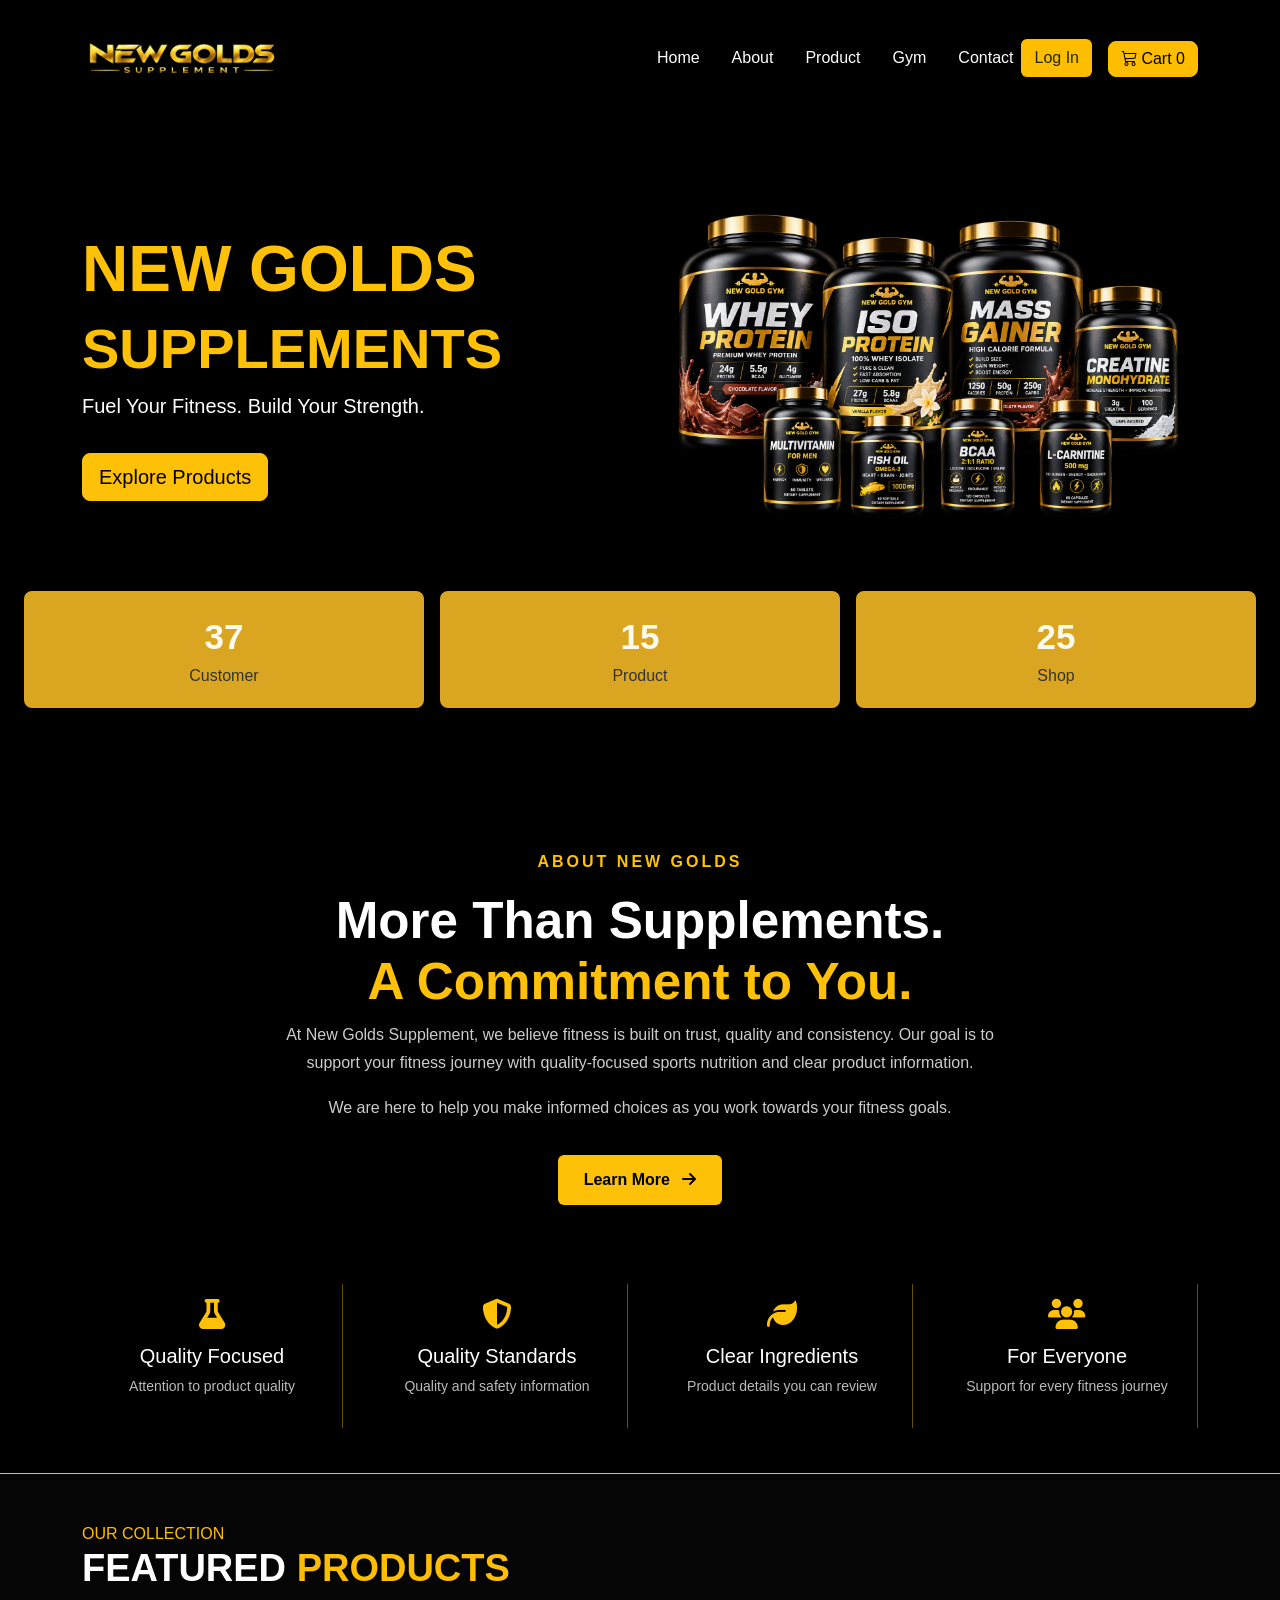
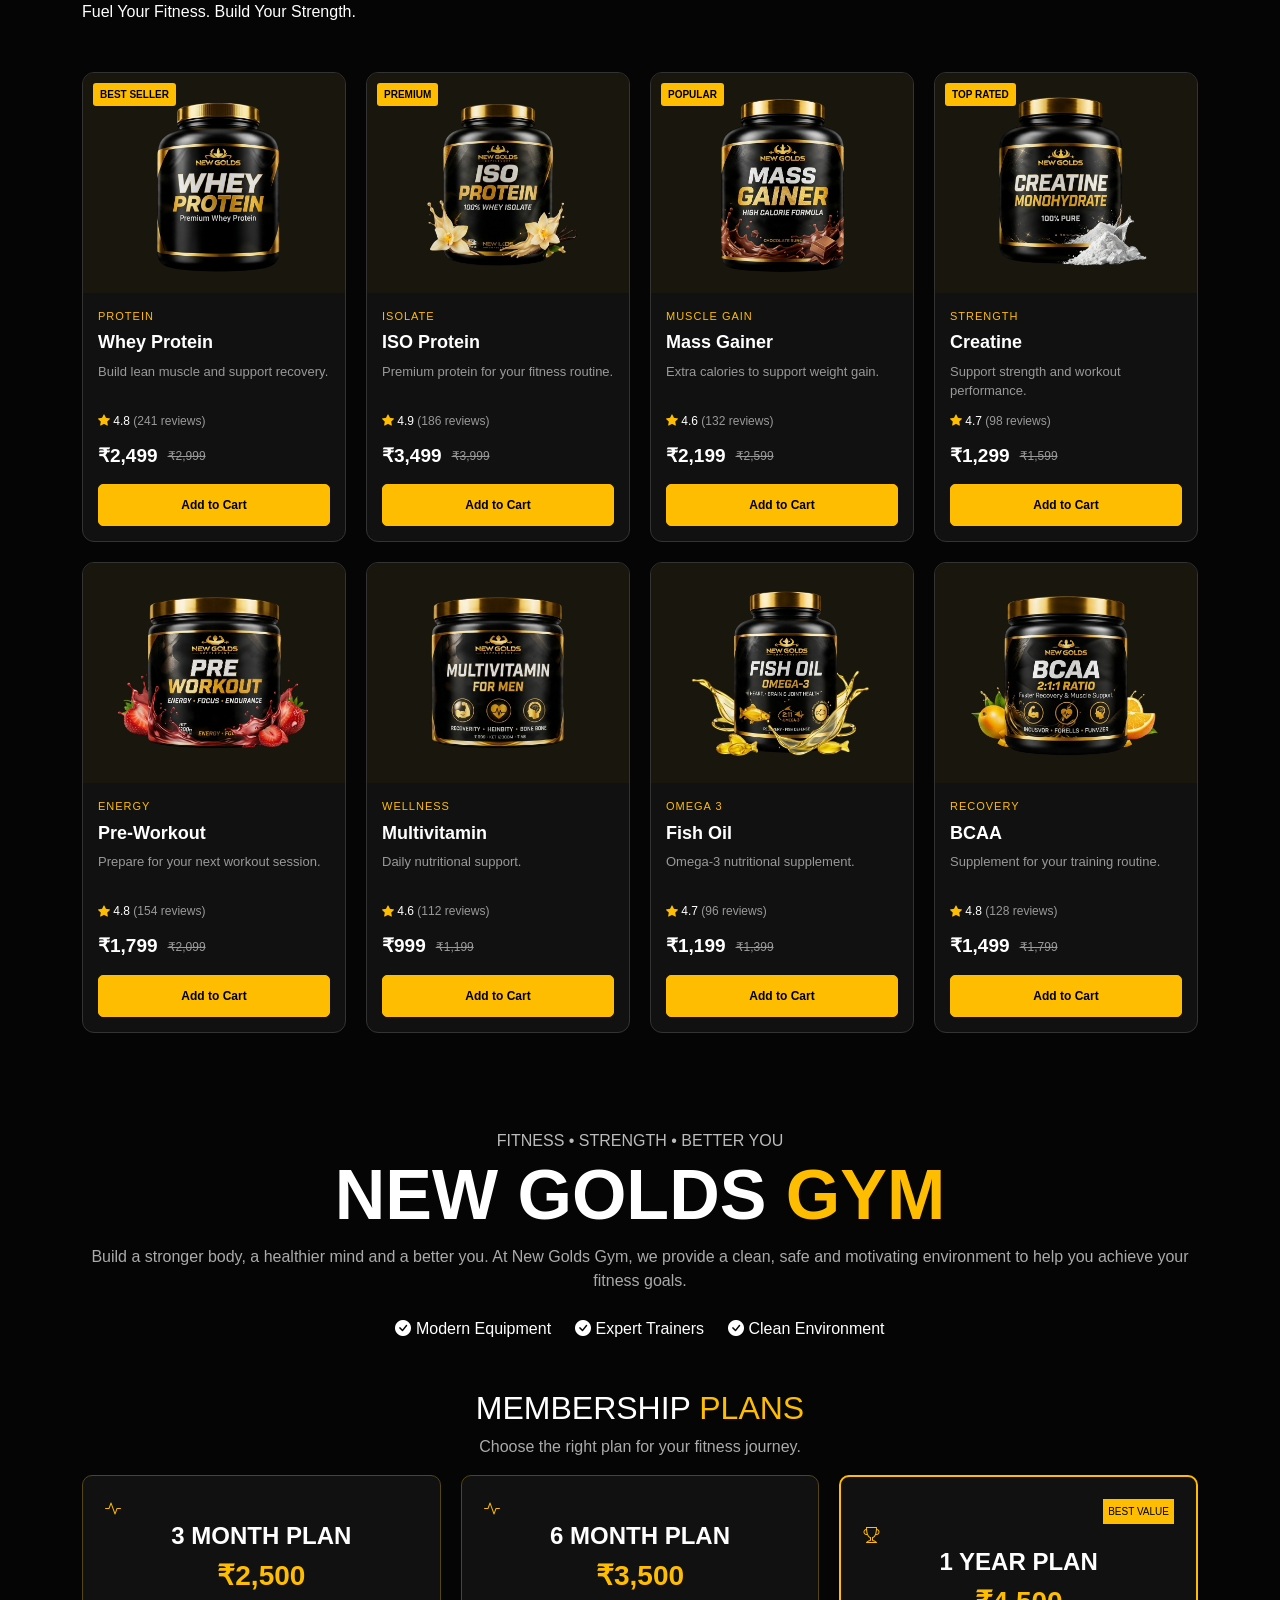
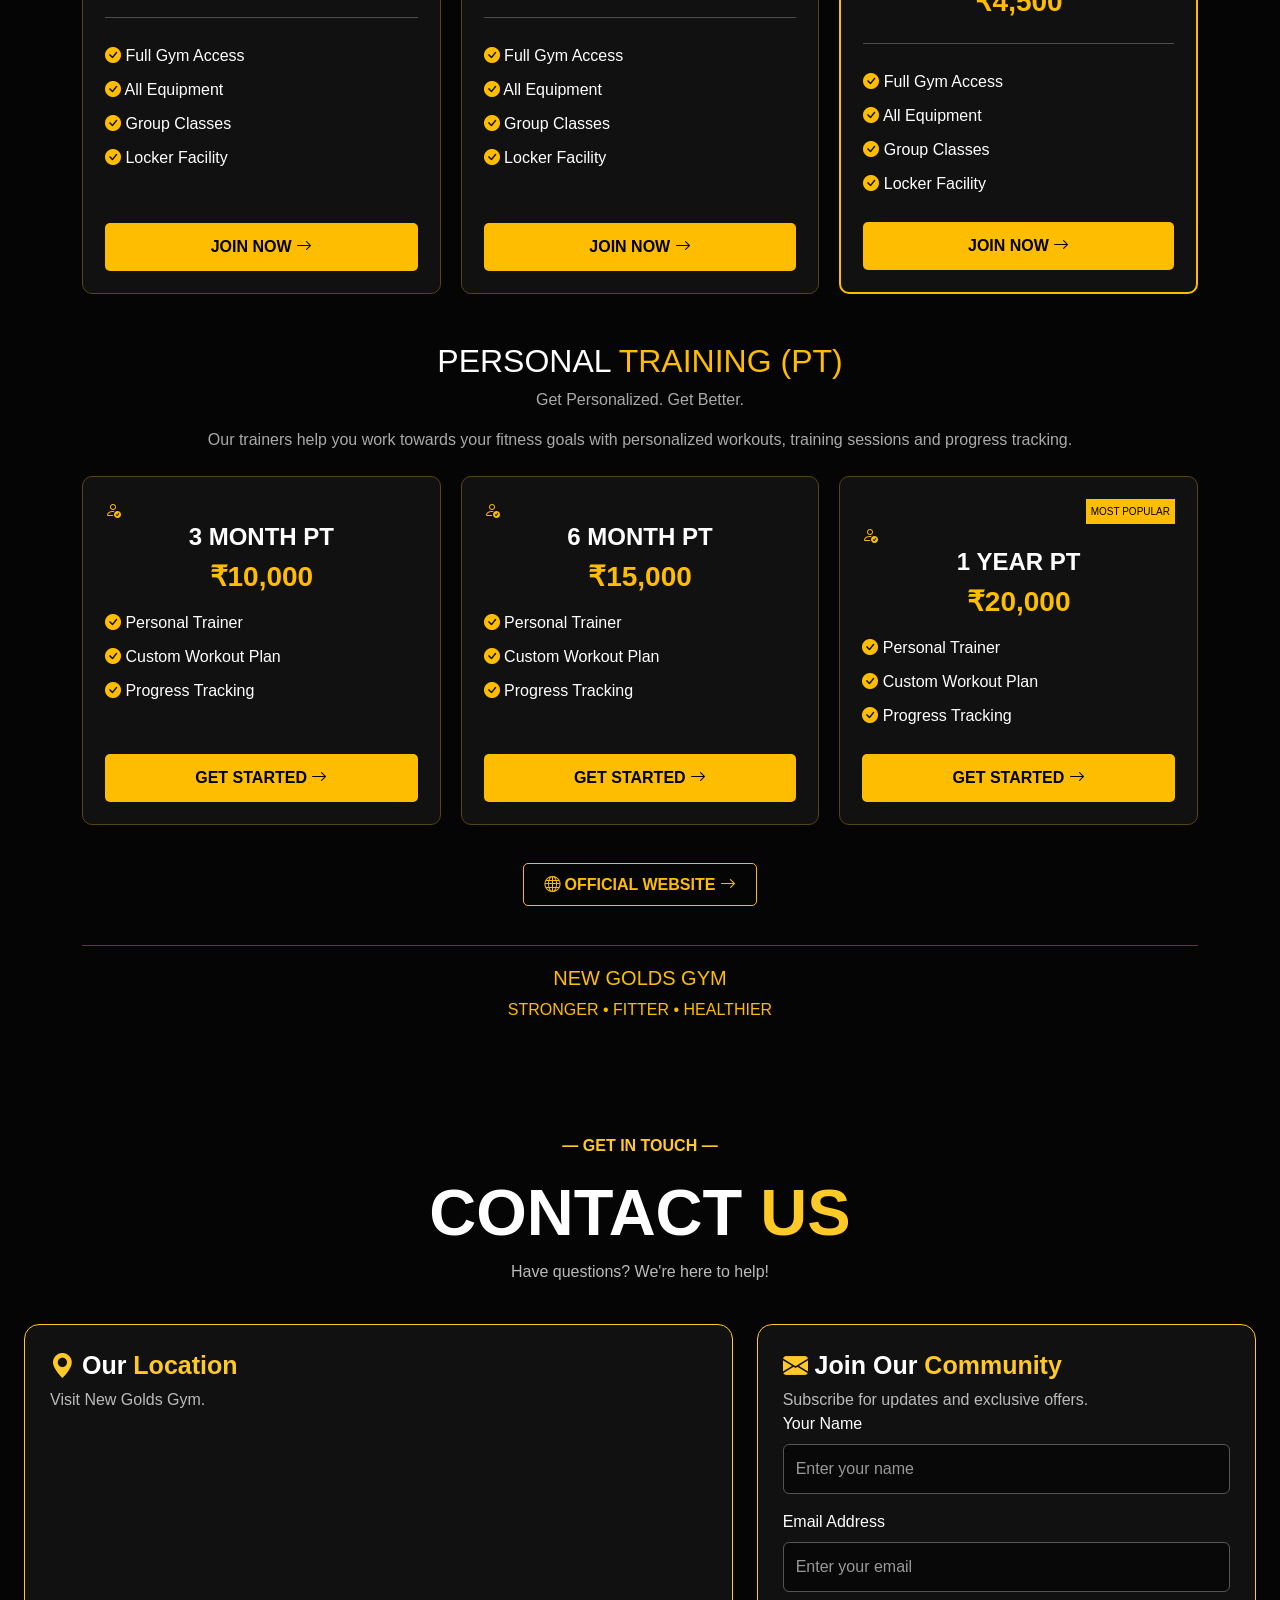
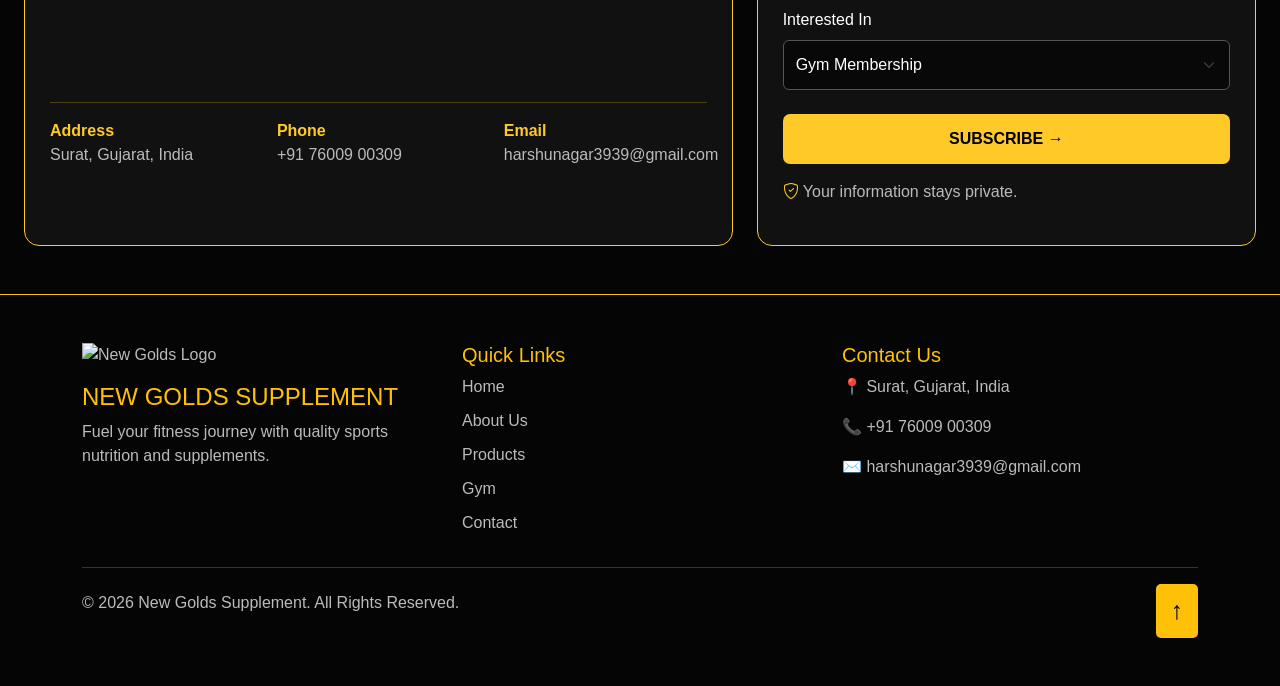
==== index.html @ c2e152af "Rename main to index" ====
<!DOCTYPE html>
<html lang="en">
<head>
    <meta charset="UTF-8">
    <meta name="viewport" content="width=device-width, initial-scale=1.0">

      <!-- Bootstrap CSS -->
    <!-- <link href="https://cdn.jsdelivr.net/npm/bootstrap@5.3.0/dist/css/bootstrap.min.css" rel="stylesheet"> -->
    <link href="https://cdn.jsdelivr.net/npm/bootstrap@5.3.0/dist/css/bootstrap.min.css" rel="stylesheet">
    <script src="https://cdn.jsdelivr.net/npm/bootstrap@5.3.0/dist/js/bootstrap.bundle.min.js"></script>

    <!-- Bootstrap Icons -->

    <link rel="stylesheet" href="https://cdn.jsdelivr.net/npm/bootstrap-icons@1.11.1/font/bootstrap-icons.css">


    <!-- css link -->
     <link rel="stylesheet" href="css/main.css">
     <link rel="stylesheet" href="css/responsive.css">



     <!-- font awesome -->
<link rel="stylesheet" href="https://cdnjs.cloudflare.com/ajax/libs/font-awesome/6.5.2/css/all.min.css">

    <link rel="icon" href="image/NEW_GOLDS_LOGO.png">
    <title>NEW GOLDS SUPPLEMENT</title>

</head>
<body>

     <nav class="navbar navbar-expand-lg navbar-dark sticky-top" style="background-color: black ;">
        <div class="container">

            <a class="navbar-brand" href="#">
                <img src="image/NEW_GOLDS_LOGO.png" class="img-fluid" alt="Cake Logo" style="width: 200px; height: 90px;">
            </a>

            <button class="navbar-toggler" style="background-color: rgb(0, 0, 0);" type="button"
                data-bs-toggle="collapse"
                data-bs-target="#navbarNav">
                <span class="navbar-toggler-icon"></span>
            </button>

            <div class="collapse navbar-collapse" id="navbarNav">

               <ul class="navbar-nav ms-auto align-items-lg-center gap-3">
                    <li class="nav-item">
                        <a class="nav-link" style="color: white" href="#home">Home</a>
                    </li>

                    <li class="nav-item">
                        <a class="nav-link" style="color: white;" href="#about">About</a>
                    </li>

                  
                    <li class="nav-item">
                        <a class="nav-link" style="color: white;" href="#product">Product</a>
                    </li>

                     <li class="nav-item">
                        <a class="nav-link" style="color: white;" href="#Gym">Gym</a>
                    </li>


                    <li class="nav-item">
                        <a class="nav-link" style="color: white;" href="#contect">Contact</a>
                    </li>
                </ul>

                <form class="d-flex me-3">
                    <a href="login.html" class="btn text-dark nav-btn" type="submit" >Log In</a>
            
                </form>

        <a href="" class="cart-btn mt-2 ">
            <i class="bi bi-cart3"></i>
                Cart <span id="cart-count">0</span>
        </a>
            </div>

        </div>
    </nav>



<section class="container-fluid bg-black py-5 " id="home">
    <div class="container">
        <div class="row align-items-center py-4">

            <!-- Left Side Text -->
            <div class="col-12 col-lg-6 text-center text-lg-start">
                <h1 class="text-warning fw-bold display-3">
                    NEW GOLDS
                </h1>

                <h1 class="text-warning fw-bold display-4">
                    SUPPLEMENTS
                </h1>

                <p class="text-white fs-5">
                    Fuel Your Fitness. Build Your Strength.
                </p>

                <a href="#product" class="btn btn-warning btn-lg mt-3">
                    Explore Products
                </a>
            </div>

            <!-- Right Side Product Image -->
            <div class="col-12 col-lg-6 text-center mt-4 mt-lg-0 py-4">
                <img
                    src="image/suppliment.png"
                    class="img-fluid protein-glow"
                    alt="New Golds Supplements" 
                >
            </div>

        </div>
    </div>

    
  
<div class="container-fluid py-4">
    <div class="row text-center align-items-center g-3">

        <div class="col-4">
            <div class="count-item" id="customer">
                <div class="count-num" id="customer-count">0</div>
                <div class="count-label">Customer</div>
            </div>
        </div>

        <div class="col-4">
            <div class="count-item" id=" product">
                <div class="count-num" id="product-count">0</div>
                <div class="count-label">Product</div>
            </div>
        </div>

        <div class="col-4">
            <div class="count-item" id="shop">
                <div class="count-num" id="shop-count">0</div>
                <div class="count-label">Shop</div>
            </div>
        </div>

    </div>
</div>

</section>








 <section class="about-section" id="about">

        <div class="container">

            <!-- About Heading -->
            <div class="row justify-content-center text-center">
                <div class="col-lg-10">

                    <p class="about-label">
                        <span></span>
                        ABOUT NEW GOLDS
                        <span></span>
                    </p>

                    <h1 class="about-title">
                        More Than Supplements.
                        <span class="d-block">A Commitment to You.</span>
                    </h1>

                    <p class="about-description mx-auto">
                        At New Golds Supplement, we believe fitness is
                        built on trust, quality and consistency. Our goal
                        is to support your fitness journey with quality-focused
                        sports nutrition and clear product information.
                    </p>

                    <p class="about-description mx-auto">
                        We are here to help you make informed choices
                        as you work towards your fitness goals.
                    </p>

                    <!-- Redirect Button -->
                    <a href="about.html" class="btn learn-btn mt-3">
                        Learn More
                        <i class="fa-solid fa-arrow-right ms-2"></i>
                    </a>

                </div>
            </div>

            <!-- Features -->
            <div class="row features-row text-center g-4">

                <div class="col-6 col-lg-3">
                    <div class="feature-box">
                        <i class="fa-solid fa-flask feature-icon"></i>
                        <h5>Quality Focused</h5>
                        <p>Attention to product quality</p>
                    </div>
                </div>

                <div class="col-6 col-lg-3">
                    <div class="feature-box">
                        <i class="fa-solid fa-shield-halved feature-icon"></i>
                        <h5>Quality Standards</h5>
                        <p>Quality and safety information</p>
                    </div>
                </div>

                <div class="col-6 col-lg-3">
                    <div class="feature-box">
                        <i class="fa-solid fa-leaf feature-icon"></i>
                        <h5>Clear Ingredients</h5>
                        <p>Product details you can review</p>
                    </div>
                </div>

                <div class="col-6 col-lg-3">
                    <div class="feature-box">
                        <i class="fa-solid fa-users feature-icon"></i>
                        <h5>For Everyone</h5>
                        <p>Support for every fitness journey</p>
                    </div>
                </div>

            </div>

        </div>

    </section>




<section class="featured-section py-5" id="product">
    <div class="container">

        <!-- Heading -->
        <div class="section-heading mb-5">
            <span class="gold-subtitle">OUR COLLECTION</span>

            <h2>
                FEATURED <span>PRODUCTS</span>
            </h2>

            <p>Fuel Your Fitness. Build Your Strength.</p>
        </div>

        <!-- Responsive Product Grid -->
        <div class="product-grid">

            <!-- Product 1 -->
            <div class="product-card">
                <div class="product-image">
                    <span class="product-badge">BEST SELLER</span>

                    <img src="image/product/whay1.png"
                         alt="Whey Protein">

                </div>

                <div class="product-info">
                    <span class="product-category">PROTEIN</span>

                    <h5>Whey Protein</h5>

                    <p>Build lean muscle and support recovery.</p>

                    <div class="rating">
                        <i class="bi bi-star-fill"></i> 4.8
                        <span>(241 reviews)</span>
                    </div>

                    <div class="price-row">
                        <span class="price">₹2,499</span>
                        <span class="old-price">₹2,999</span>
                    </div>

                    <button class="add-cart" onclick="addToCart('Whey Protein', 2499)">
                    Add to Cart
                    </button>
                </div>
            </div>

            <!-- Product 2 -->
            <div class="product-card">
                <div class="product-image">
                    <span class="product-badge">PREMIUM</span>

                    <img src="image/product/iso protine.png"
                         alt="ISO Protein">
                </div>

                <div class="product-info">
                    <span class="product-category">ISOLATE</span>

                    <h5>ISO Protein</h5>

                    <p>Premium protein for your fitness routine.</p>

                    <div class="rating">
                        <i class="bi bi-star-fill"></i> 4.9
                        <span>(186 reviews)</span>
                    </div>

                    <div class="price-row">
                        <span class="price">₹3,499</span>
                        <span class="old-price">₹3,999</span>
                    </div>

                     <button class="add-cart" onclick="addToCart('ISO Protein', 3499)">
                        Add to Cart
                    </button>
                </div>
            </div>

            <!-- Product 3 -->
            <div class="product-card">
                <div class="product-image">
                    <span class="product-badge">POPULAR</span>

                    <img src="image/product/mass gainer.png"
                         alt="Mass Gainer">
                </div>

                <div class="product-info">
                    <span class="product-category">MUSCLE GAIN</span>

                    <h5>Mass Gainer</h5>

                    <p>Extra calories to support weight gain.</p>

                    <div class="rating">
                        <i class="bi bi-star-fill"></i> 4.6
                        <span>(132 reviews)</span>
                    </div>

                    <div class="price-row">
                        <span class="price">₹2,199</span>
                        <span class="old-price">₹2,599</span>
                    </div>

              <button class="add-cart" onclick="addToCart('Mass Gainer', 2199)">
                    Add to Cart
            </button>

                </div>
            </div>

            <!-- Product 4 -->
            <div class="product-card">
                <div class="product-image">
                    <span class="product-badge">TOP RATED</span>

                    <img src="image/product/CREATINE.png"
                         alt="Creatine">
                </div>

                <div class="product-info">
                    <span class="product-category">STRENGTH</span>

                    <h5>Creatine</h5>

                    <p>Support strength and workout performance.</p>

                    <div class="rating">
                        <i class="bi bi-star-fill"></i> 4.7
                        <span>(98 reviews)</span>
                    </div>

                    <div class="price-row">
                        <span class="price">₹1,299</span>
                        <span class="old-price">₹1,599</span>
                    </div>
                    <button class="add-cart" onclick="addToCart('Creatine', 1299)">
                        Add to Cart
                    </button>

                </div>
            </div>

            <!-- Product 5 -->
            <div class="product-card">
                <div class="product-image">
                    <img src="image/product/pree workout.png"
                         alt="Pre Workout">
                </div>

                <div class="product-info">
                    <span class="product-category">ENERGY</span>

                    <h5>Pre-Workout</h5>

                    <p>Prepare for your next workout session.</p>

                    <div class="rating">
                        <i class="bi bi-star-fill"></i> 4.8
                        <span>(154 reviews)</span>
                    </div>

                    <div class="price-row">
                        <span class="price">₹1,799</span>
                        <span class="old-price">₹2,099</span>
                    </div>

                    <button class="add-cart" onclick="addToCart('Pre-Workout', 1799)">
                        Add to Cart
                    </button>
                </div>
            </div>

            <!-- Product 6 -->
            <div class="product-card">
                <div class="product-image">
                    <img src="image/product/multivitamin.png"
                         alt="Multivitamin">
                </div>

                <div class="product-info">
                    <span class="product-category">WELLNESS</span>

                    <h5>Multivitamin</h5>

                    <p>Daily nutritional support.</p>

                    <div class="rating">
                        <i class="bi bi-star-fill"></i> 4.6
                        <span>(112 reviews)</span>
                    </div>

                    <div class="price-row">
                        <span class="price">₹999</span>
                        <span class="old-price">₹1,199</span>
                    </div>

                <button class="add-cart" onclick="addToCart('Multivitamin', 999)">
                    Add to Cart
                </button>
                </div>
            </div>

            <!-- Product 7 -->
            <div class="product-card">
                <div class="product-image">
                    <img src="image/product/fish oil.png"
                         alt="Fish Oil">
                </div>

                <div class="product-info">
                    <span class="product-category">OMEGA 3</span>

                    <h5>Fish Oil</h5>

                    <p>Omega-3 nutritional supplement.</p>

                    <div class="rating">
                        <i class="bi bi-star-fill"></i> 4.7
                        <span>(96 reviews)</span>
                    </div>

                    <div class="price-row">
                        <span class="price">₹1,199</span>
                        <span class="old-price">₹1,399</span>
                    </div>

                  <button class="add-cart" onclick="addToCart('Fish Oil', 1199)">
                     Add to Cart
                    </button>


                </div>
            </div>

            <!-- Product 8 -->
            <div class="product-card">
                <div class="product-image">
                    <img src="image/product/bcaa.png"
                         alt="BCAA">
                </div>

                <div class="product-info">
                    <span class="product-category">RECOVERY</span>

                    <h5>BCAA</h5>

                    <p>Supplement for your training routine.</p>

                    <div class="rating">
                        <i class="bi bi-star-fill"></i> 4.8
                        <span>(128 reviews)</span>
                    </div>

                    <div class="price-row">
                        <span class="price">₹1,499</span>
                        <span class="old-price">₹1,799</span>
                    </div>

                     <button class="add-cart" onclick="addToCart('BCAA', 1499)">
                       Add to Cart
                      </button>
                </div>
            </div>

        </div>

       
</section>




<section class="gym-section py-5" id="Gym">

    <div class="container">

        <!-- Gym Introduction -->
        <div class="gym-heading text-center mb-5">

            <span class="subtitle">FITNESS • STRENGTH • BETTER YOU</span>

            <h1>NEW GOLDS <span>GYM</span></h1>

            <p>
                Build a stronger body, a healthier mind and a better you.
                At New Golds Gym, we provide a clean, safe and motivating
                environment to help you achieve your fitness goals.
            </p>

            <div class="gym-features d-flex justify-content-center flex-wrap gap-4 mt-4">
                <span><i class="bi bi-check-circle-fill"></i> Modern Equipment</span>
                <span><i class="bi bi-check-circle-fill"></i> Expert Trainers</span>
                <span><i class="bi bi-check-circle-fill"></i> Clean Environment</span>
            </div>

        </div>


        <!-- Membership Plans -->
        <div class="text-center section-title">
            <h2>MEMBERSHIP <span>PLANS</span></h2>
            <p>Choose the right plan for your fitness journey.</p>
        </div>

        <div class="plan-grid mb-5">

            <!-- 3 Month Plan -->
            <div class="plan-card">

                <i class="bi bi-activity plan-icon"></i>

                <h4>3 MONTH PLAN</h4>

                <h3>₹2,500</h3>

                <hr>

                <ul>
                    <li><i class="bi bi-check-circle-fill"></i> Full Gym Access</li>
                    <li><i class="bi bi-check-circle-fill"></i> All Equipment</li>
                    <li><i class="bi bi-check-circle-fill"></i> Group Classes</li>
                    <li><i class="bi bi-check-circle-fill"></i> Locker Facility</li>
                </ul>

                <a href="#contact" class="plan-btn">JOIN NOW <i class="bi bi-arrow-right"></i></a>

            </div>


            <!-- 6 Month Plan -->
            <div class="plan-card">

                <i class="bi bi-activity plan-icon"></i>

                <h4>6 MONTH PLAN</h4>

                <h3>₹3,500</h3>

                <hr>

                <ul>
                    <li><i class="bi bi-check-circle-fill"></i> Full Gym Access</li>
                    <li><i class="bi bi-check-circle-fill"></i> All Equipment</li>
                    <li><i class="bi bi-check-circle-fill"></i> Group Classes</li>
                    <li><i class="bi bi-check-circle-fill"></i> Locker Facility</li>
                </ul>

                <a href="#contact" class="plan-btn">JOIN NOW <i class="bi bi-arrow-right"></i></a>

            </div>


            <!-- 1 Year Plan -->
            <div class="plan-card featured-plan">

                <span class="plan-badge">BEST VALUE</span>

                <i class="bi bi-trophy plan-icon"></i>

                <h4>1 YEAR PLAN</h4>

                <h3>₹4,500</h3>

                <hr>

                <ul>
                    <li><i class="bi bi-check-circle-fill"></i> Full Gym Access</li>
                    <li><i class="bi bi-check-circle-fill"></i> All Equipment</li>
                    <li><i class="bi bi-check-circle-fill"></i> Group Classes</li>
                    <li><i class="bi bi-check-circle-fill"></i> Locker Facility</li>
                </ul>

                <a href="#contact" class="plan-btn">JOIN NOW <i class="bi bi-arrow-right"></i></a>

            </div>

        </div>


        <!-- Personal Training -->
        <div class="text-center section-title">
            <h2>PERSONAL <span>TRAINING (PT)</span></h2>
            <p>Get Personalized. Get Better.</p>
        </div>

        <div class="pt-intro text-center mb-4">
            Our trainers help you work towards your fitness goals with
            personalized workouts, training sessions and progress tracking.
        </div>

        <div class="plan-grid pt-grid mb-5">

            <!-- 3 Month PT -->
            <div class="plan-card pt-card">

                <i class="bi bi-person-check plan-icon"></i>

                <h4>3 MONTH PT</h4>

                <h3>₹10,000</h3>

                <ul>
                    <li><i class="bi bi-check-circle-fill"></i> Personal Trainer</li>
                    <li><i class="bi bi-check-circle-fill"></i> Custom Workout Plan</li>
                    <li><i class="bi bi-check-circle-fill"></i> Progress Tracking</li>
                </ul>

                <a href="#contact" class="plan-btn">GET STARTED <i class="bi bi-arrow-right"></i></a>

            </div>


            <!-- 6 Month PT -->
            <div class="plan-card pt-card">

                <i class="bi bi-person-check plan-icon"></i>

                <h4>6 MONTH PT</h4>

                <h3>₹15,000</h3>

                <ul>
                    <li><i class="bi bi-check-circle-fill"></i> Personal Trainer</li>
                    <li><i class="bi bi-check-circle-fill"></i> Custom Workout Plan</li>
                    <li><i class="bi bi-check-circle-fill"></i> Progress Tracking</li>
                </ul>

                <a href="#contact" class="plan-btn">GET STARTED <i class="bi bi-arrow-right"></i></a>

            </div>


            <!-- 1 Year PT -->
            <div class="plan-card pt-card">

                <span class="plan-badge">MOST POPULAR</span>

                <i class="bi bi-person-check plan-icon"></i>

                <h4>1 YEAR PT</h4>

                <h3>₹20,000</h3>

                <ul>
                    <li><i class="bi bi-check-circle-fill"></i> Personal Trainer</li>
                    <li><i class="bi bi-check-circle-fill"></i> Custom Workout Plan</li>
                    <li><i class="bi bi-check-circle-fill"></i> Progress Tracking</li>
                </ul>

                <a href="#contact" class="plan-btn">GET STARTED <i class="bi bi-arrow-right"></i></a>

            </div>

        </div>


        <!-- Bottom Buttons -->
        <div class="gym-actions text-center" id="contact">

            
            <a href="https://new-gold-gym-xi.vercel.app/" target="_blank" class="website-btn">
                <i class="bi bi-globe"></i>
                OFFICIAL WEBSITE
                <i class="bi bi-arrow-right"></i>
            </a>

        </div>


        <!-- Footer -->
        <div class="gym-footer text-center mt-5">
            <h5>NEW GOLDS GYM</h5>
            <p>STRONGER • FITTER • HEALTHIER</p>
        </div>

    </div>

</section>




<section class="container-fluid py-5 text-center" id="contect">
    <p class="section-tag">— GET IN TOUCH —</p>
    <h1 class="main-title">CONTACT <span>US</span></h1>
    <p class="subtitle">Have questions? We're here to help!</p>

    <div class="row g-4 contact-row text-start">

        <div class="col-12 col-lg-7">
            <div class="contact-card">
                <h2><i class="bi bi-geo-alt-fill"></i> Our <span>Location</span></h2>
                <p class="card-subtitle">Visit New Golds Gym.</p>

                <div class="map-box">
<iframe src="https://www.google.com/maps/embed?pb=!1m14!1m12!1m3!1d14875.835662845117!2d72.8170496!3d21.233477699999998!2m3!1f0!2f0!3f0!3m2!1i1024!2i768!4f13.1!5e0!3m2!1sen!2sin!4v1792660421154!5m2!1sen!2sin" width="600" height="450" style="border:0;" allowfullscreen="" loading="lazy" referrerpolicy="strict-origin-when-cross-origin"></iframe>                </div>

                <hr>
                <div class="row contact-info">
                    <div class="col-md-4">
                        <b class="info-heading">Address</b>
                        <p>Surat, Gujarat, India</p>
                    </div>
                    <div class="col-md-4">
                        <b class="info-heading">Phone</b>
                        <p>+91 76009 00309</p>
                    </div>
                    <div class="col-md-4">
                        <b class="info-heading">Email</b>
                        <p>harshunagar3939@gmail.com</p>
                    </div>
                </div>
            </div>
        </div>

        <div class="col-12 col-lg-5">
            <div class="contact-card">
                <h2><i class="bi bi-envelope-fill"></i> Join Our <span>Community</span></h2>
                <p class="card-subtitle">Subscribe for updates and exclusive offers.</p>

                <form>
                    <label class="form-label">Your Name</label>
                    <input class="form-control mb-3" type="text" placeholder="Enter your name" required>

                    <label class="form-label">Email Address</label>
                    <input class="form-control mb-3" type="email" placeholder="Enter your email" required>

                    <label class="form-label">Interested In</label>
                    <select class="form-select mb-4">
                        <option>Gym Membership</option>
                        <option>Personal Training</option>
                    </select>

                    <button class="subscribe-btn" type="submit">SUBSCRIBE →</button>
                    <p class="privacy-note mt-3"><i class="bi bi-shield-check"></i> Your information stays private.</p>
                </form>
            </div>
        </div>

    </div>
</section>


<!-- Footer Section -->
<footer class="footer-section">
    <div class="container py-5">
        <div class="row gy-4">

            <!-- Logo and About -->
            <div class="col-lg-4 col-md-6">
                <img src="img/logo.png" alt="New Golds Logo"
                     class="footer-logo mb-3">

                <h4>NEW GOLDS SUPPLEMENT</h4>
                <p>
                    Fuel your fitness journey with quality
                    sports nutrition and supplements.
                </p>
            </div>

            <!-- Quick Links -->
            <div class="col-lg-4 col-md-6">
                <h5>Quick Links</h5>
                <ul class="footer-links">
                    <li><a href="main.html">Home</a></li>
                    <li><a href="about.html">About Us</a></li>
                    <li><a href="product.html">Products</a></li>
                    <li><a href="main.html#Gym">Gym</a></li>
                    <li><a href="main.html#contact">Contact</a></li>
                </ul>
            </div>

            <!-- Contact -->
            <div class="col-lg-4 col-md-12">
                <h5>Contact Us</h5>
                <p>📍 Surat, Gujarat, India</p>
                <p>📞 +91 76009 00309</p>
                <p>✉️ harshunagar3939@gmail.com</p>
            </div>

        </div>

        <hr class="footer-line">

        <div class="footer-bottom">
            <p>© 2026 New Golds Supplement. All Rights Reserved.</p>
            <a href="#top" class="back-to-top">↑</a>
        </div>
    </div>
</footer>




<script src="javascript/main.js"></script>
</body>
</html>
---- css/main.css ----
html, body {
    overflow-x: hidden;
    width: 100%;
}

/* navbar css */
.nav-link {
    transition: 0.3s ease;
}

.nav-link:hover {
    color: goldenrod !important;
}
.nav-btn{
    background-color: #ffbd00;
}
.nav-btn:hover{
    color: black;
    background-color: white;
}


.add-cart {
    width: 100%;
    padding: 10px;
    background: #ffbd00;
    color: black;
    border: 1px solid #ffbd00;
    border-radius: 5px;
    font-weight: bold;
    cursor: pointer;
}

.add-cart:hover {
    background: transparent;
    color: #ffbd00;
}

.cart-btn {
    display: inline-block;
    padding: 5px 12px;
    margin-bottom: 6px;
    background: #ffbd00;
    color: black;
    border: 1px solid #ffbd00;
    border-radius: 8px;
    text-decoration: none;
}

.cart-btn:hover {
    background: transparent;
    color: #ffbd00;
}


.about-text{
    color: rgb(220, 162, 13) ;
}


/* Protein dabbe ko continuously move karna */

.protein-glow {
    animation: goldGlow 2s ease-in-out infinite alternate;
}

@keyframes goldGlow {
    from {
        filter: drop-shadow(0 0 5px gold);
    }

    to {
        filter: drop-shadow(0 0 20px goldenrod);
    }
}

.count-item {
    background-color: goldenrod;
    padding: 20px 10px;
    border-radius: 8px;
    text-align: center;
    height: 100%;
}

.count-num {
    font-size: 35px;
    font-weight: bold;
    color:  #fffaf0;
}

.count-label {
    font-size: 16px;
    color: #333;
}



body {
    background: #000;
    color: white;
}

.about-section {
    padding: 70px 0 45px;
    background: black;
    border-bottom: 1px solid #ffc107;
}

.about-label {
    color: #ffc107;
    font-weight: bold;
    letter-spacing: 3px;
}

.about-title {
    font-size: clamp(30px, 4vw, 52px);
    font-weight: bold;
}

.about-title span,
.feature-icon {
    color: #ffc107;
}

.about-description {
    max-width: 750px;
    color: #ccc;
    line-height: 1.8;
}

.learn-btn {
    background: #ffc107;
    color: #000;
    font-weight: bold;
    padding: 12px 25px;
}

.learn-btn:hover {
    background: white;
    color: black;
}

.features-row {
    margin-top: 55px;
}

.feature-box {
    padding: 15px 8px;
    border-right: 1px solid #655000;
}

.feature-icon {
    font-size: 30px;
    margin-bottom: 15px;
}

.feature-box p {
    color: #bbb;
    font-size: 14px;
}



/* featur product css */

.featured-section {
    background: #050505;
    color: white;
}

.section-heading h2 {
    font-size: clamp(24px, 3vw, 38px);
    font-weight: bold;
}

.section-heading h2 span,
.gold-subtitle,
.product-category,
.rating i {
    color: #ffbd00;
}

.product-grid {
    display: grid;
    grid-template-columns: repeat(auto-fit, minmax(min(100%, 220px), 1fr));
    gap: 20px;
}

.product-card {
    background: #111;
    border: 1px solid #333;
    border-radius: 12px;
    overflow: hidden;
    transition: 0.3s;
}

.product-card:hover {
    transform: translateY(-5px);
    border-color: #ffbd00;
}

.product-image {
    height: 220px;
    padding: 12px;
    position: relative;
    background: #19160e;
}

.product-image img {
    width: 100%;
    height: 100%;
    object-fit: contain;
    transition: 0.3s;
}

.product-card:hover img {
    transform: scale(1.06);
}

.product-badge {
    position: absolute;
    top: 10px;
    left: 10px;
    background: #ffbd00;
    color: black;
    padding: 4px 7px;
    font-size: 10px;
}

.product-info {
    padding: 15px;
}

.product-info p,
.rating span,
.old-price {
    color: #999;
}

.price-row {
    display: flex;
    gap: 10px;
    margin-bottom: 12px;
}

.price {
    font-size: 19px;
    font-weight: bold;
}

.old-price {
    text-decoration: line-through;
}

.add-cart {
    display: inline-block;
    padding: 10px;
    background: #ffbd00;
    color: black;
    border: 1px solid #ffbd00;
    border-radius: 5px;
    text-align: center;
    text-decoration: none;
    font-weight: bold;
}

.add-cart {
    width: 100%;
}

.add-cart:hover
 {
    background: transparent;
    color: #ffbd00;
}

/* Main Section */
.featured-section {
    background: #050505;
    color: #fff;
}

.section-heading h2 {
    font-size: clamp(24px, 3vw, 38px);
    font-weight: bold;
}

.section-heading h2 span,
.gold-subtitle,
.product-category,
.rating i {
    color: #ffbd00;
}

/* Responsive Grid */
.product-grid {
    display: grid;
    grid-template-columns: repeat(
        auto-fit,
        minmax(min(100%, 220px), 1fr)
    );
    gap: 20px;
    align-items: stretch;
}

/* Product Card */
.product-card {
    display: flex;
    flex-direction: column;
    height: 100%;
    background: #111;
    border: 1px solid #333;
    border-radius: 12px;
    overflow: hidden;
    transition: 0.3s;
}

.product-card:hover {
    transform: translateY(-5px);
    border-color: #ffbd00;
    box-shadow: 0 8px 20px #ffbd001a;
}

/* Product Image */
.product-image {
    height: 220px;
    padding: 8px;
    position: relative;
    flex-shrink: 0;
    background: #19160e;
}

.product-image img {
    width: 100%;
    height: 100%;
    object-fit: contain;
    transition: 0.3s;
}

.product-card:hover .product-image img {
    transform: scale(1.06);
}

/* Badge */
.product-badge {
    position: absolute;
    top: 10px;
    left: 10px;
    z-index: 1;
    background: #ffbd00;
    color: #000;
    padding: 4px 7px;
    font-size: 10px;
    font-weight: bold;
    border-radius: 3px;
}

/* Product Details */
.product-info {
    display: flex;
    flex-direction: column;
    flex: 1;
    padding: 15px;
}

.product-category {
    font-size: 11px;
    letter-spacing: 1px;
}

.product-info h5 {
    font-size: 18px;
    font-weight: bold;
    margin: 8px 0;
}

.product-info p {
    color: #999;
    font-size: 13px;
    min-height: 40px;
    margin-bottom: 10px;
}

/* Rating */
.rating {
    font-size: 12px;
    margin-bottom: 12px;
}

.rating span {
    color: #999;
}

/* Price */
.price-row {
    display: flex;
    align-items: center;
    gap: 10px;
    margin-top: auto;
    margin-bottom: 14px;
}

.price {
    font-size: 19px;
    font-weight: bold;
}

.old-price {
    color: #999;
    font-size: 12px;
    text-decoration: line-through;
}

/* Add to Cart */
.add-cart {
    width: 100%;
    margin-top: auto;
    padding: 11px 5px;
    background: #ffbd00;
    color: #000;
    border: 1px solid #ffbd00;
    border-radius: 5px;
    font-size: 12px;
    font-weight: bold;
    cursor: pointer;
    transition: 0.3s;
}

.add-cart:hover {
    background: transparent;
    color: #ffbd00;
}

/* View All Button */
.view-all {
    display: inline-block;
    padding: 12px 25px;
    background: #ffbd00;
    color: #000;
    border: 1px solid #ffbd00;
    border-radius: 5px;
    text-decoration: none;
    font-weight: bold;
    transition: 0.3s;
}

.view-all:hover {
    background: transparent;
    color: #ffbd00;
}



/* gym css */

body {
    background: #050505;
    color: white;
}

.subtitle, .plan-icon, .plan-card h3,
.section-title span, .plan-card li i {
    color: #ffbd00;
}

.gym-heading h1 {
    font-size: clamp(35px, 6vw, 70px);
    font-weight: bold;
}

.gym-heading h1 span {
    color: #ffbd00;
}

.gym-heading p, .section-title p, .pt-intro {
    color: #aaa;
}

.plan-grid {
    display: grid;
    grid-template-columns: repeat(auto-fit, minmax(min(100%, 220px), 1fr));
    gap: 20px;
}

.plan-card {
    display: flex;
    flex-direction: column;
    padding: 22px;
    background: #111;
    border: 1px solid #554511;
    border-radius: 10px;
}

.plan-card h4, .plan-card h3 {
    text-align: center;
    font-weight: bold;
}

.plan-card ul {
    list-style: none;
    padding: 0;
}

.plan-card li {
    margin: 10px 0;
}

.plan-btn {
    margin-top: auto;
    padding: 12px;
    background: #ffbd00;
    color: black;
    text-align: center;
    text-decoration: none;
    border-radius: 5px;
    font-weight: bold;
}

.plan-card:hover {
    border-color: #ffbd00;
    transform: translateY(-4px);
}

.featured-plan {
    border: 2px solid #ffbd00;
}

.plan-badge {
    align-self: flex-end;
    background: #ffbd00;
    color: black;
    padding: 5px;
    font-size: 10px;
}
 .website-btn {
    padding: 12px 20px;
    border: 1px solid #ffbd00;
    border-radius: 5px;
    text-decoration: none;
    font-weight: bold;
}


.website-btn {
    color: #ffbd00;
}

.gym-footer {
    color: #ffbd00;
    border-top: 1px solid #554511;
    padding-top: 20px;
}

body {
    background: #050505;
    color: white;
    font-family: Arial, sans-serif;
}

.section-tag,
.info-heading {
    color: #ffc928;
    font-weight: bold;
}

.main-title {
    font-size: clamp(35px, 6vw, 65px);
    font-weight: bold;
}

.main-title span,
.contact-card h2 span {
    color: #ffc928;
}

.subtitle,
.card-subtitle,
.contact-info p,
.privacy-note {
    color: #bbb;
}

.contact-row {
    max-width: 1400px;
    margin: auto;
}

.contact-card {
    height: 100%;
    padding: 25px;
    background: #111;
    border: 1px solid #ffc928;
    border-radius: 15px;
}

.contact-card h2 {
    font-size: 25px;
    font-weight: bold;
}

.contact-card h2 i {
    color: #ffc928;
}

.map-box {
    height: 250px;
    margin: 20px 0;
}

.map-box iframe {
    width: 100%;
    height: 100%;
    border: 0;
    border-radius: 10px;
}

.contact-card hr {
    border-color: #ffc928;
}

.form-control,
.form-select {
    padding: 12px;
    background-color: #080808;
    color: white;
    border: 1px solid #555;
}

.form-control::placeholder {
    color: #999;
}

.form-control:focus,
.form-select:focus {
    background: #080808;
    color: white;
    border-color: #ffc928;
    box-shadow: none;
}

.form-select option {
    background: #111;
    color: white;
}

.subscribe-btn {
    width: 100%;
    padding: 13px;
    background: #ffc928;
    color: black;
    border: 0;
    border-radius: 7px;
    font-weight: bold;
}

.subscribe-btn:hover {
    background: white;
}

.privacy-note i {
    color: #ffc928;
}
   

.footer-section {
    background: #050505;
    color: #bbb;
    border-top: 1px solid #ffc107;
}

.footer-section h4,
.footer-section h5 {
    color: #ffc107;
}

.footer-logo {
    width: 180px;
}

.footer-links {
    list-style: none;
    padding: 0;
}

.footer-links li {
    margin-bottom: 10px;
}

.footer-links a {
    color: #bbb;
    text-decoration: none;
}

.footer-links a:hover {
    color: #ffc107;
}

.footer-line {
    border-color: #ffc107;
}

.footer-bottom {
    display: flex;
    justify-content: space-between;
    align-items: center;
}

.back-to-top {
    background: #ffc107;
    color: black;
    padding: 8px 15px;
    border-radius: 5px;
    text-decoration: none;
    font-size: 25px;
}
---- css/responsive.css ----
/* counter responsive */

/* Tablet */
@media (max-width: 768px) {
    .count-num {
        font-size: 28px;
    }

    .count-label {
        font-size: 14px;
    }
}

/* Mobile */
@media (max-width: 576px) {
    .count-item {
        padding: 15px 3px;
    }

    .count-num {
        font-size: 22px;
    }

    .count-label {
        font-size: 11px;
    }
}


/* about responsive */


@media (max-width: 767px) {
    .feature-box {
        border-right: none;
    }

    .features-row {
        margin-top: 30px;
    }
}



@media (max-width: 576px) {
    .footer-bottom {
        flex-direction: column;
        gap: 10px;
        text-align: center;
    }
}
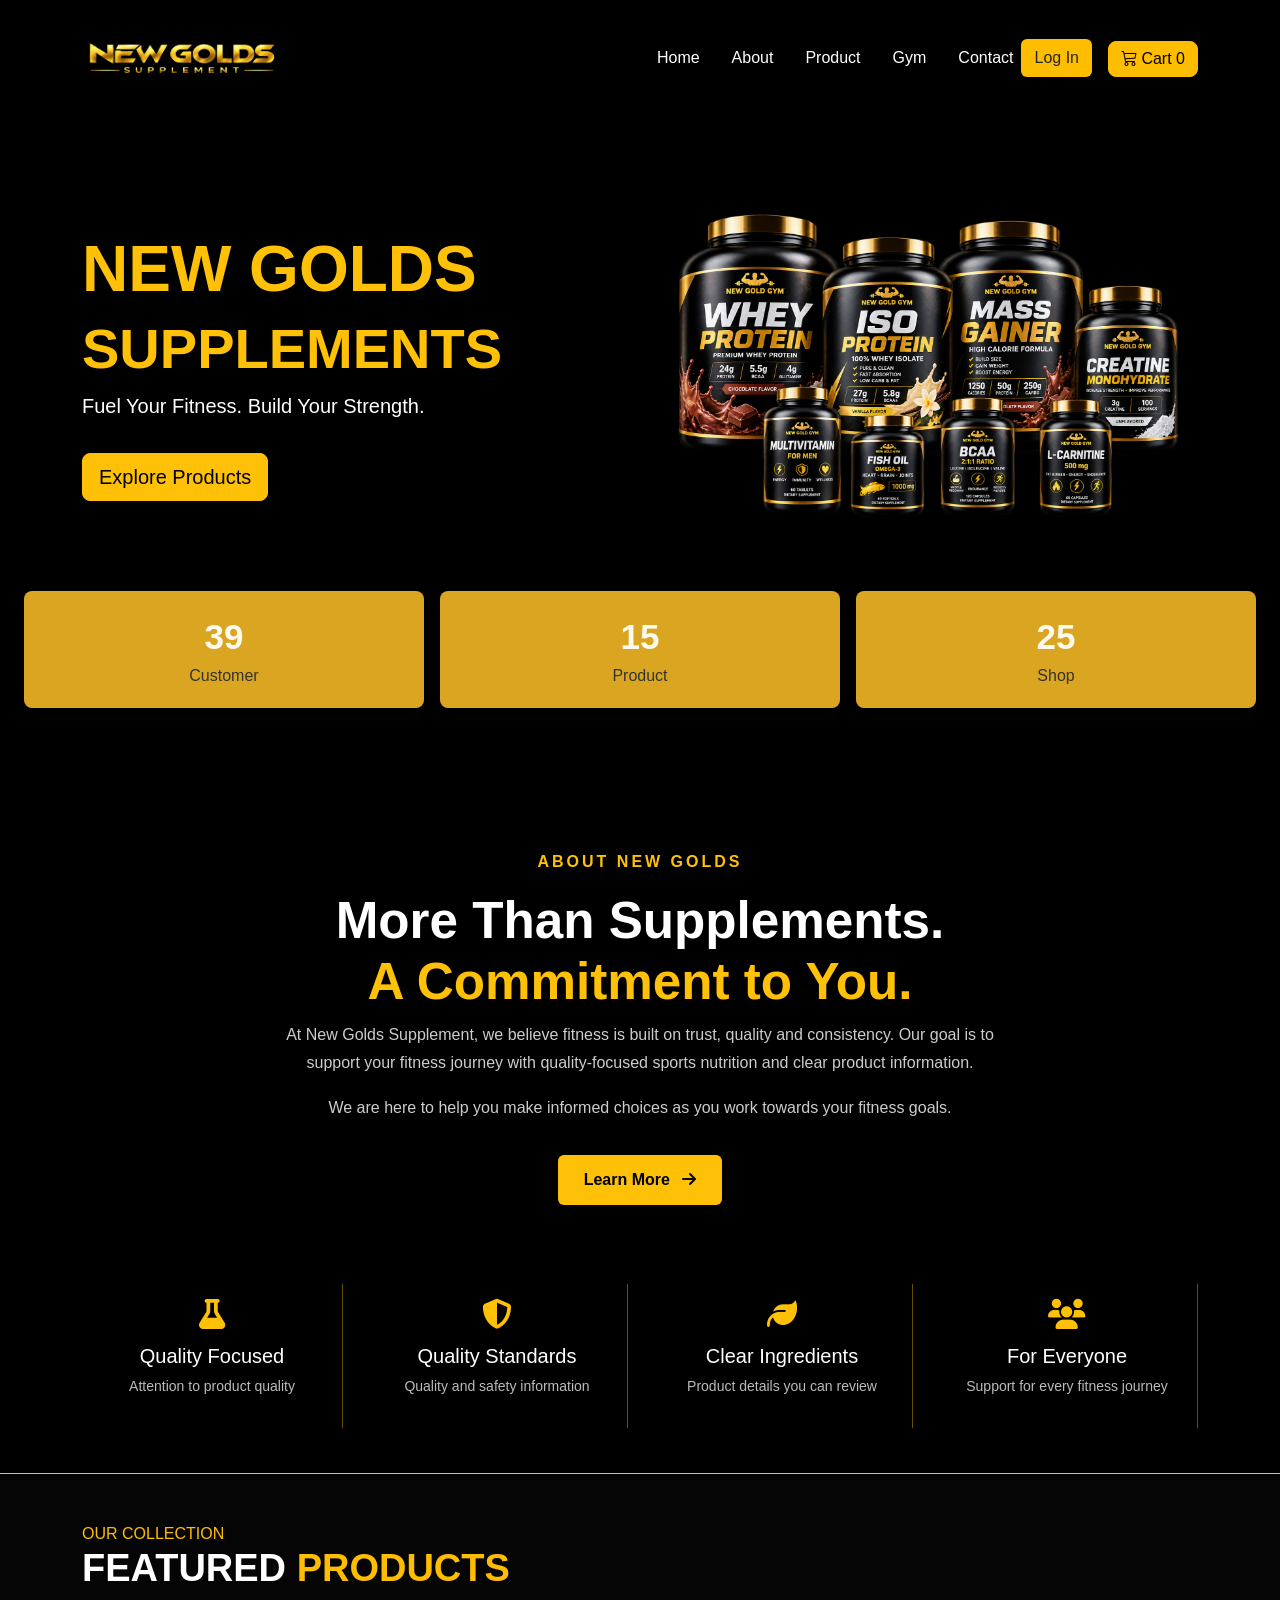
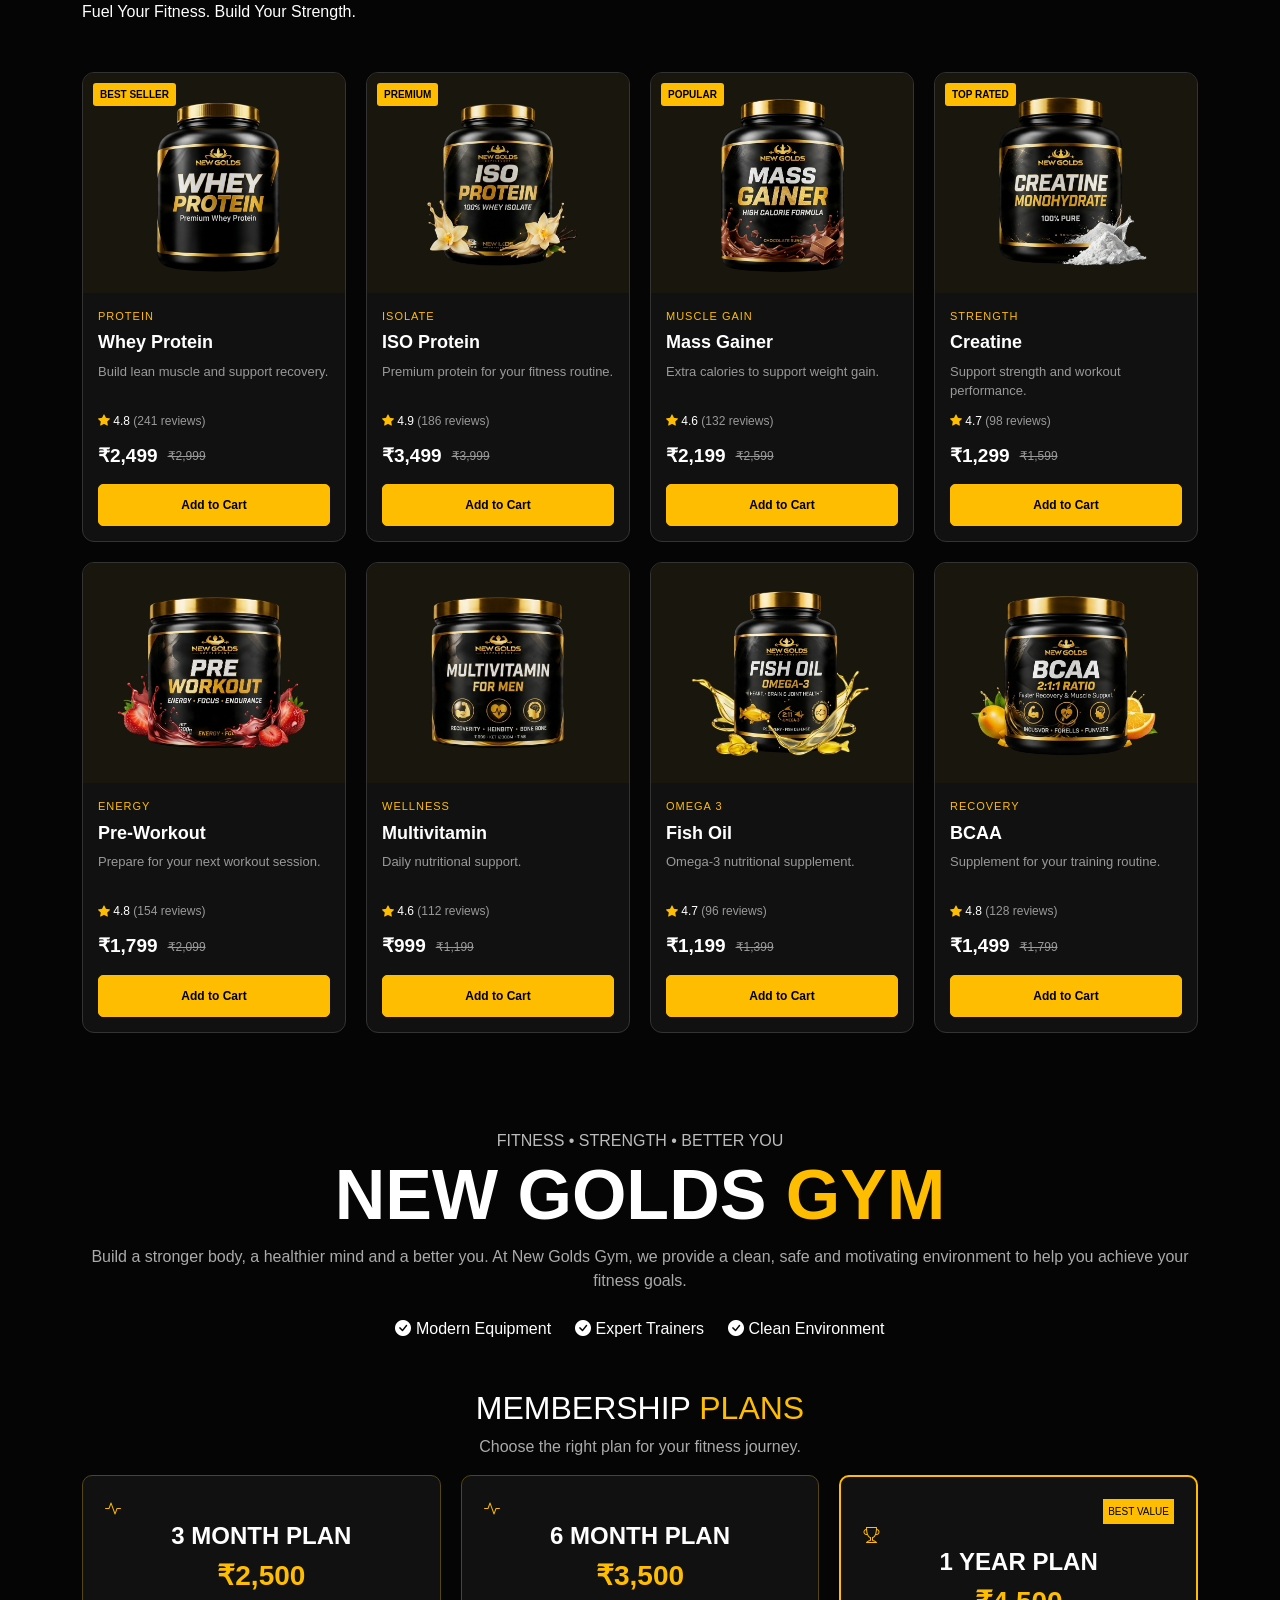
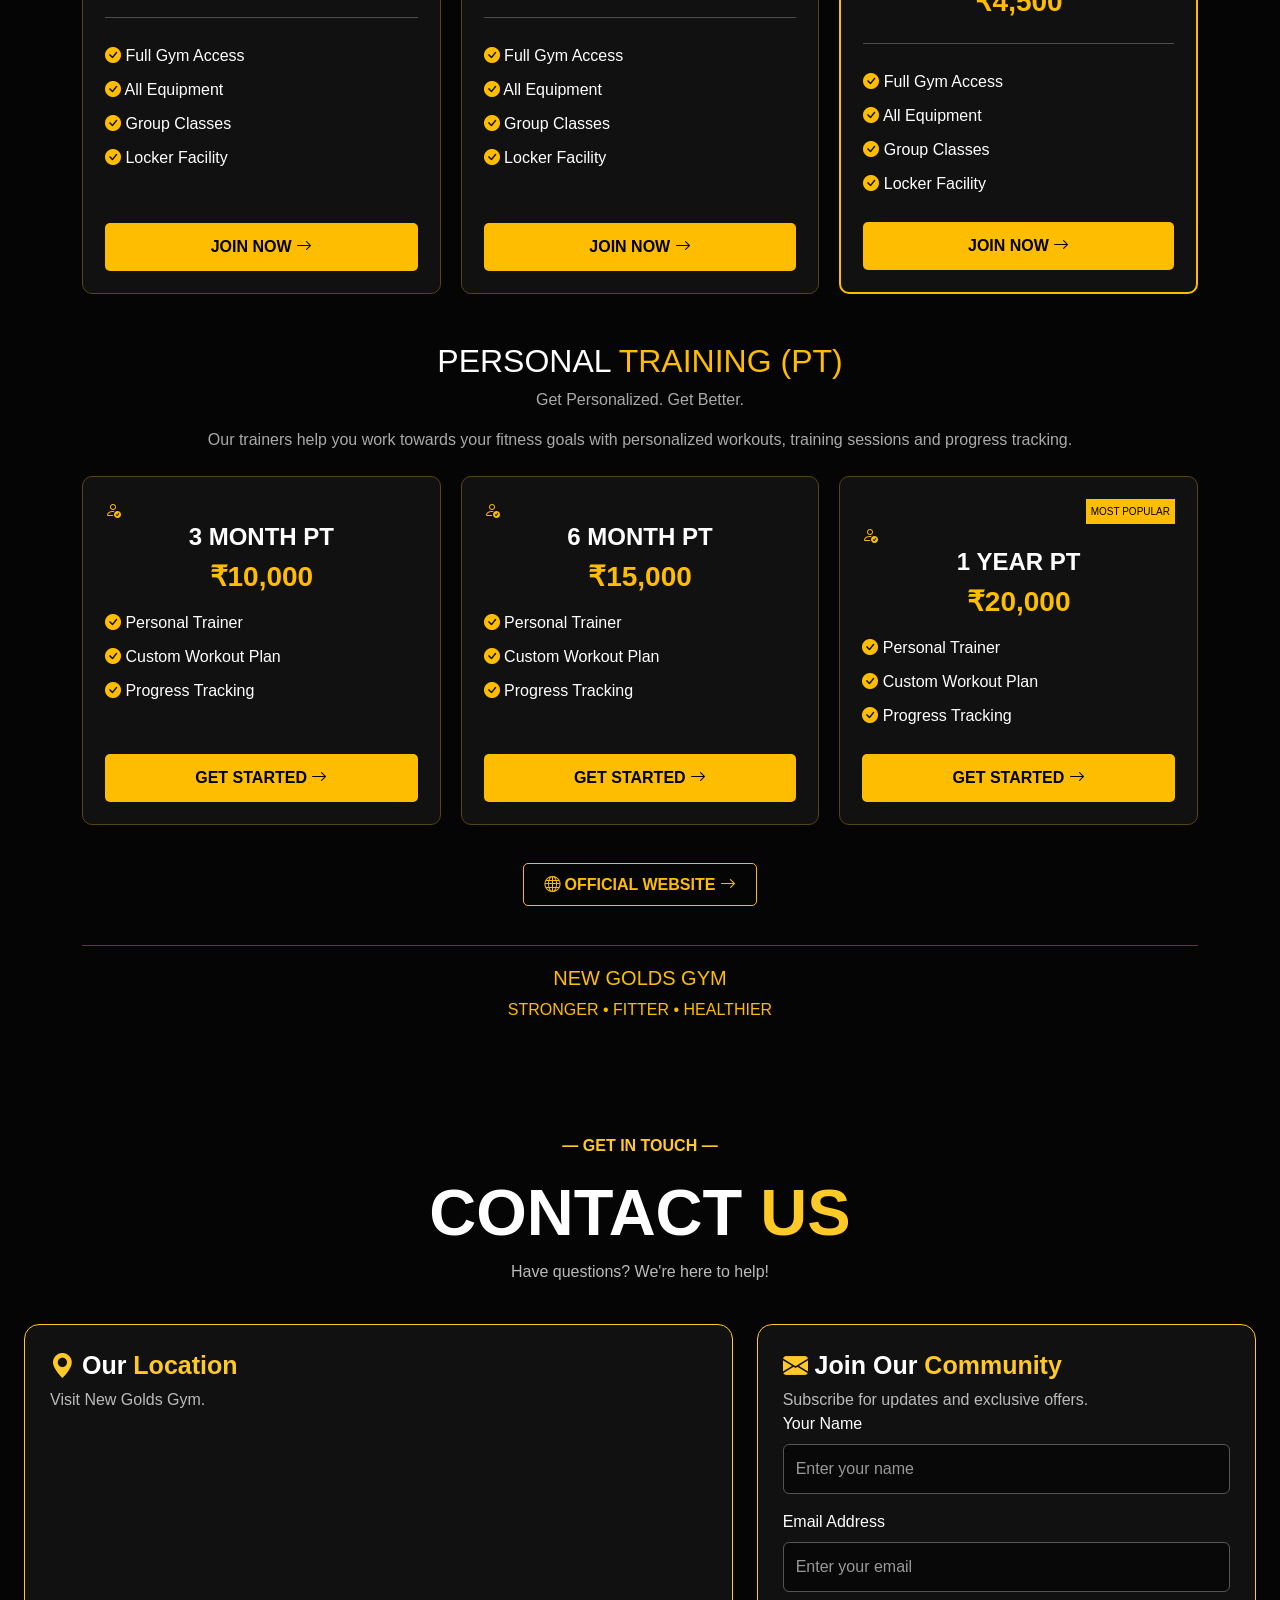
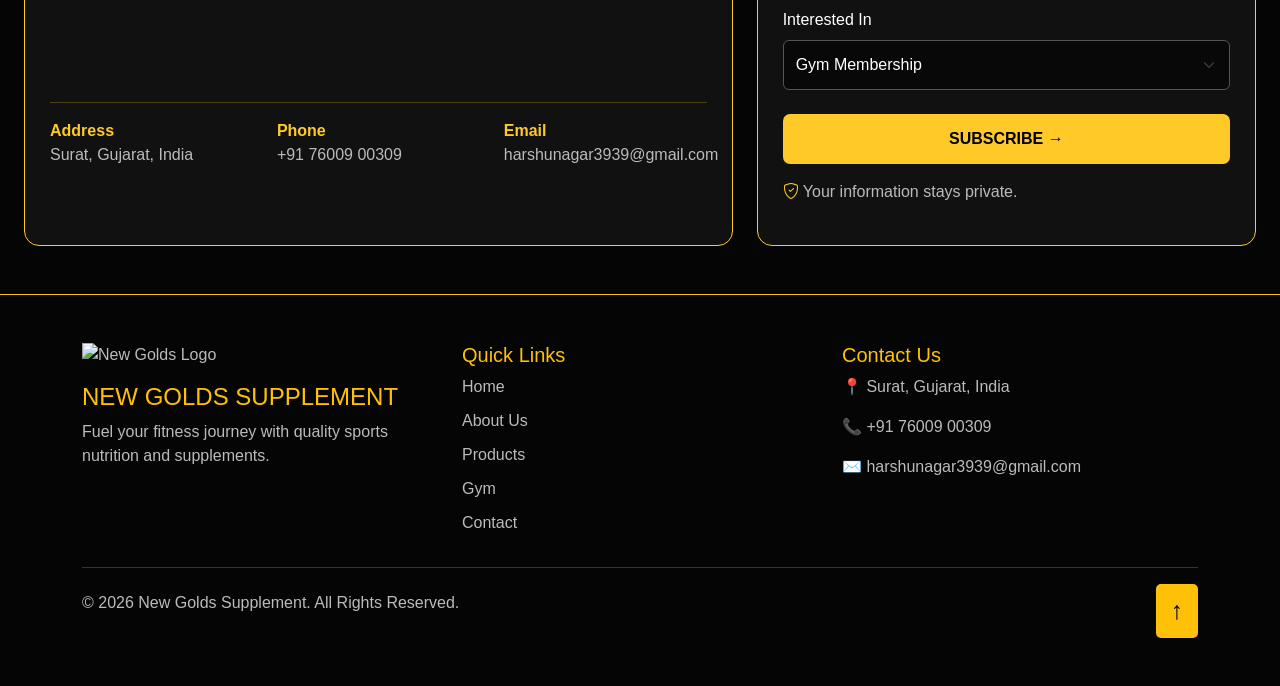
==== commit da8eb66f: "suppliment" ====
--- a/index.html
+++ b/index.html
@@ -796,7 +796,7 @@
 
             <!-- Logo and About -->
             <div class="col-lg-4 col-md-6">
-                <img src="img/logo.png" alt="New Golds Logo"
+                <img src="img/NEW_GOLDS_LOGO.png" alt="New Golds Logo"
                      class="footer-logo mb-3">
 
                 <h4>NEW GOLDS SUPPLEMENT</h4>
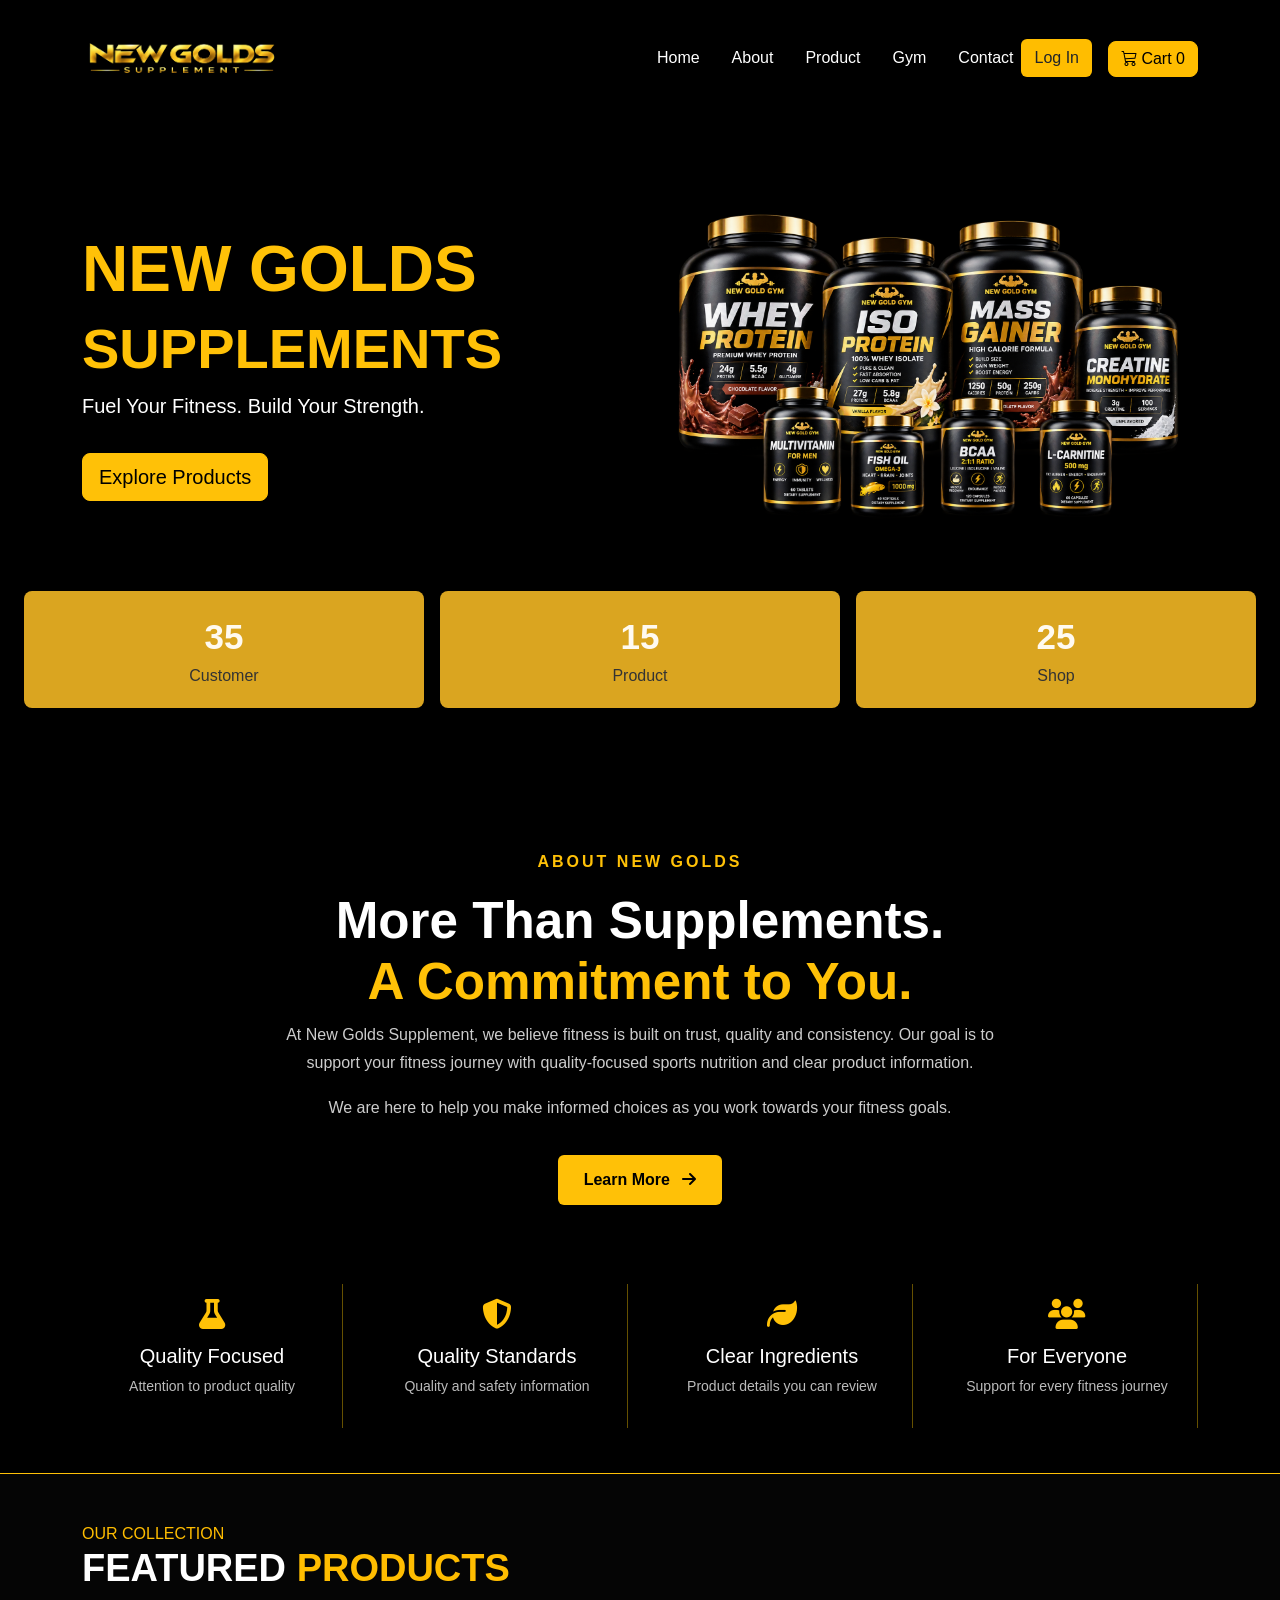
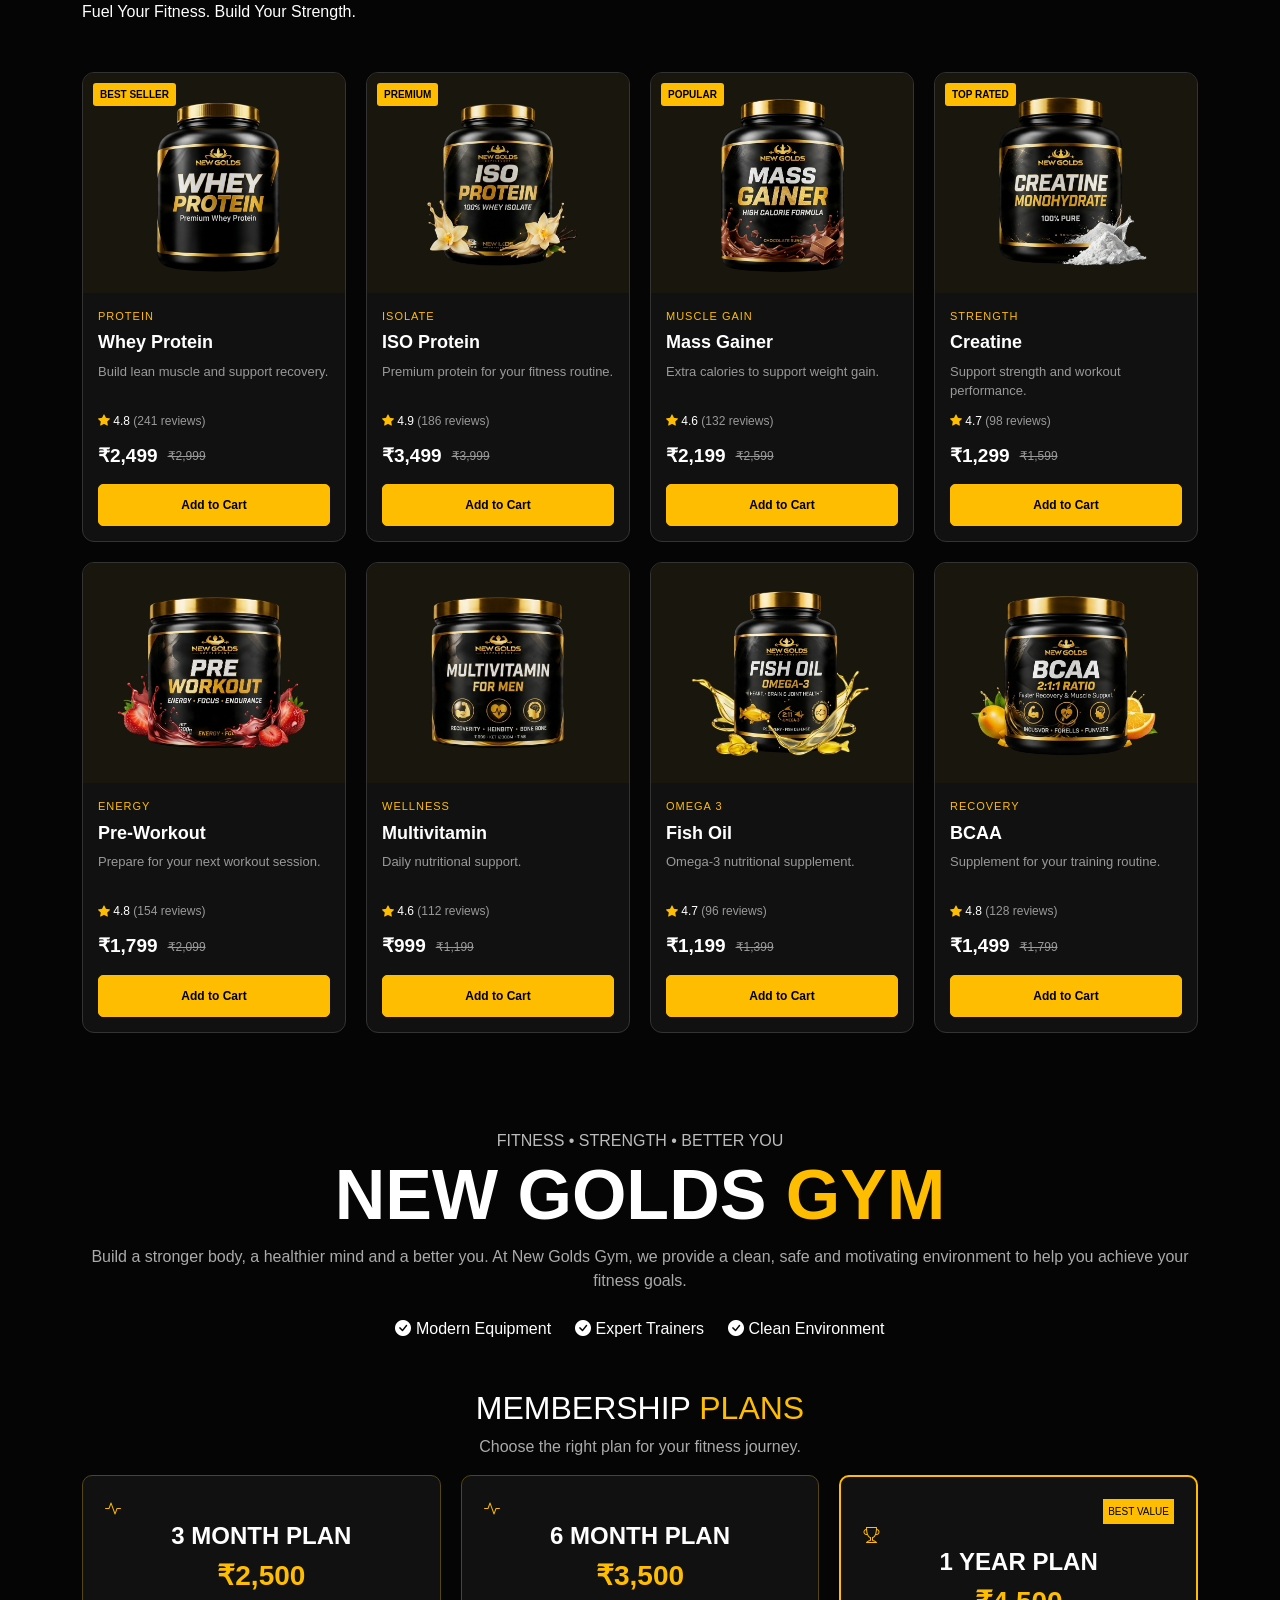
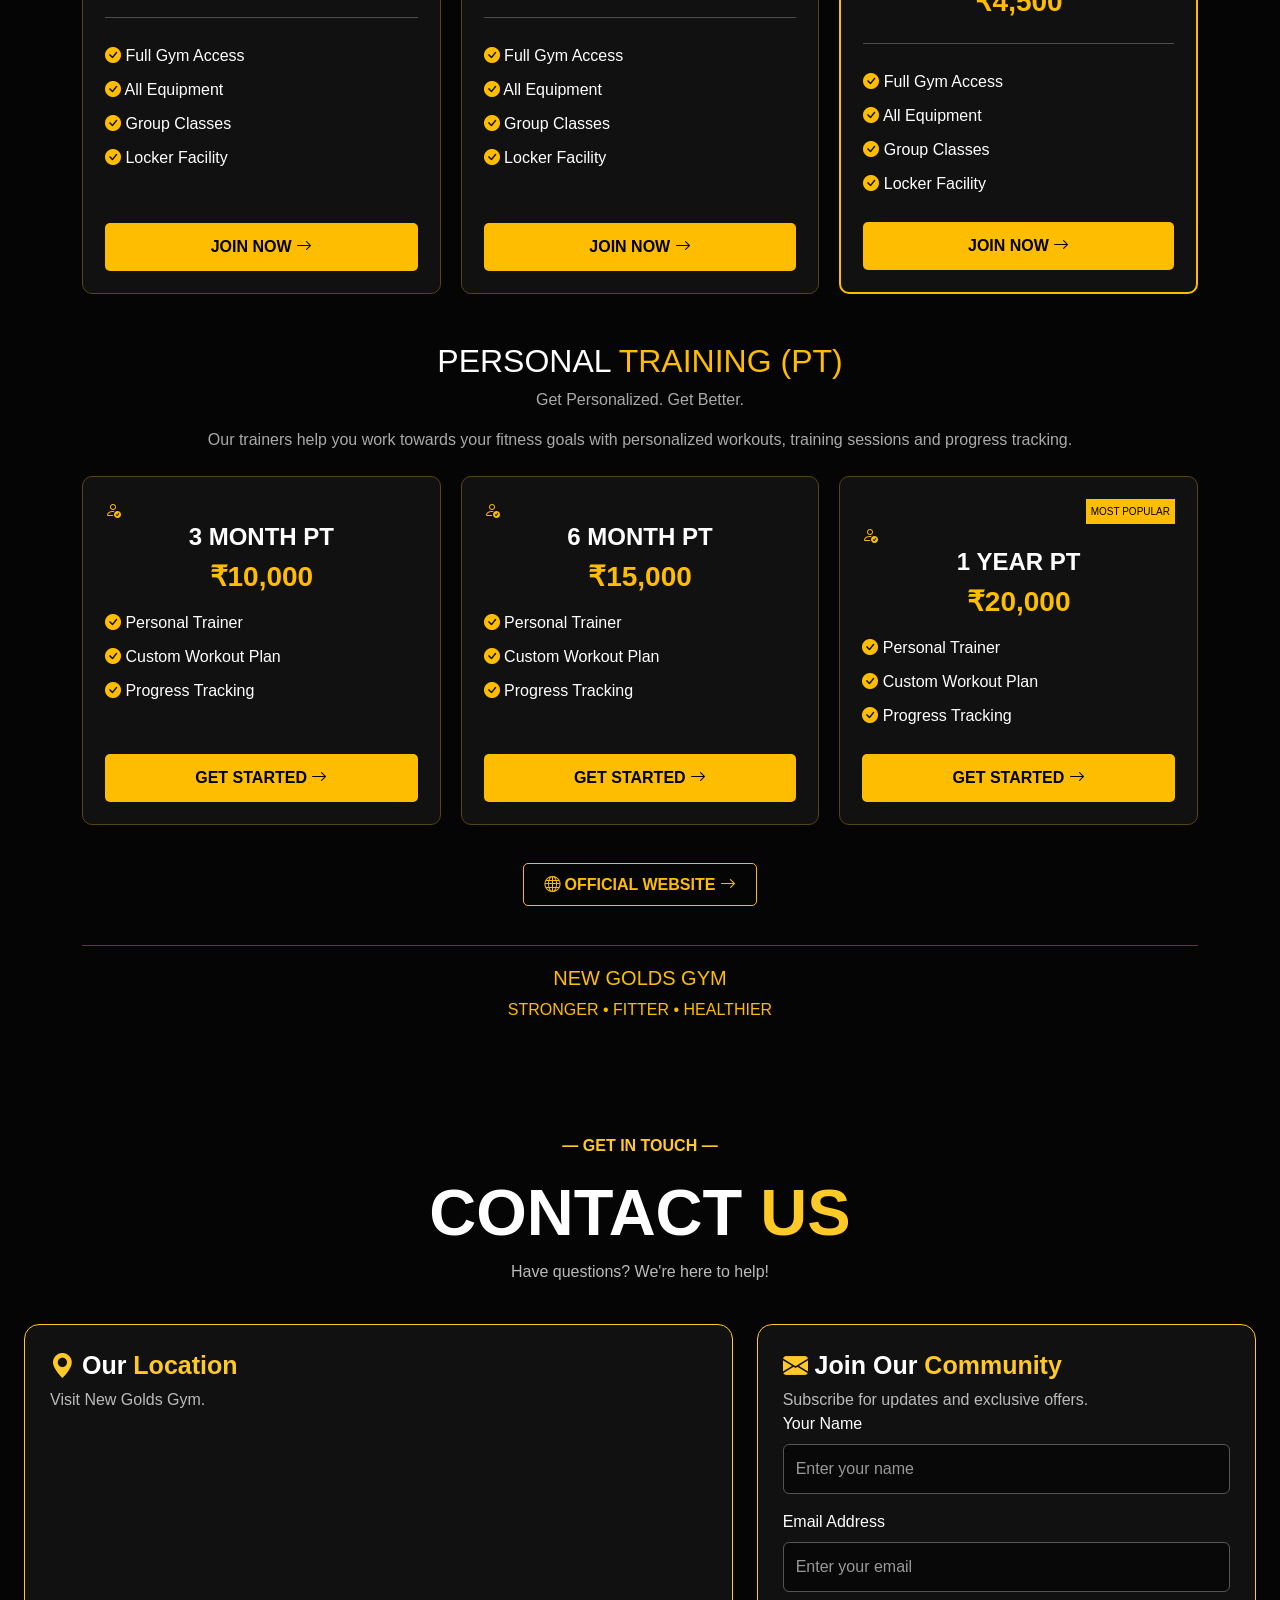
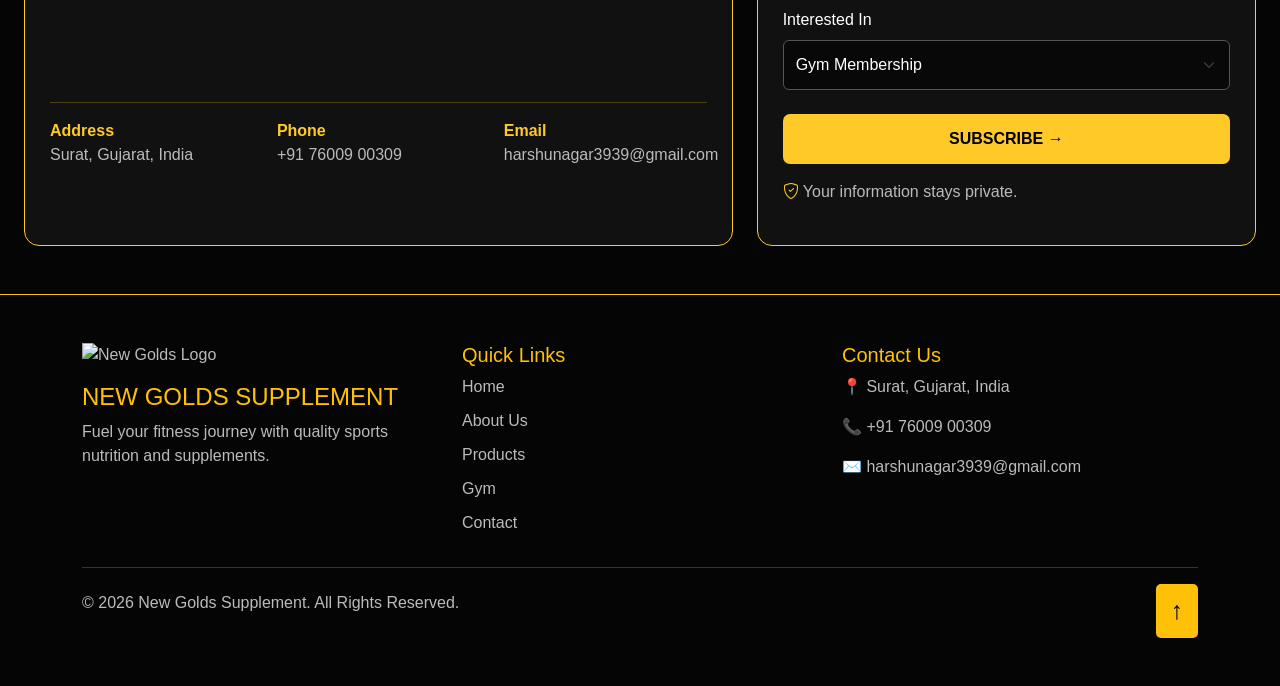
==== commit a8a46034: "suppliment" ====
--- a/index.html
+++ b/index.html
@@ -796,7 +796,7 @@
 
             <!-- Logo and About -->
             <div class="col-lg-4 col-md-6">
-                <img src="img/NEW_GOLDS_LOGO.png" alt="New Golds Logo"
+                <img src="images/NEW_GOLDS_LOGO.png" alt="New Golds Logo"
                      class="footer-logo mb-3">
 
                 <h4>NEW GOLDS SUPPLEMENT</h4>
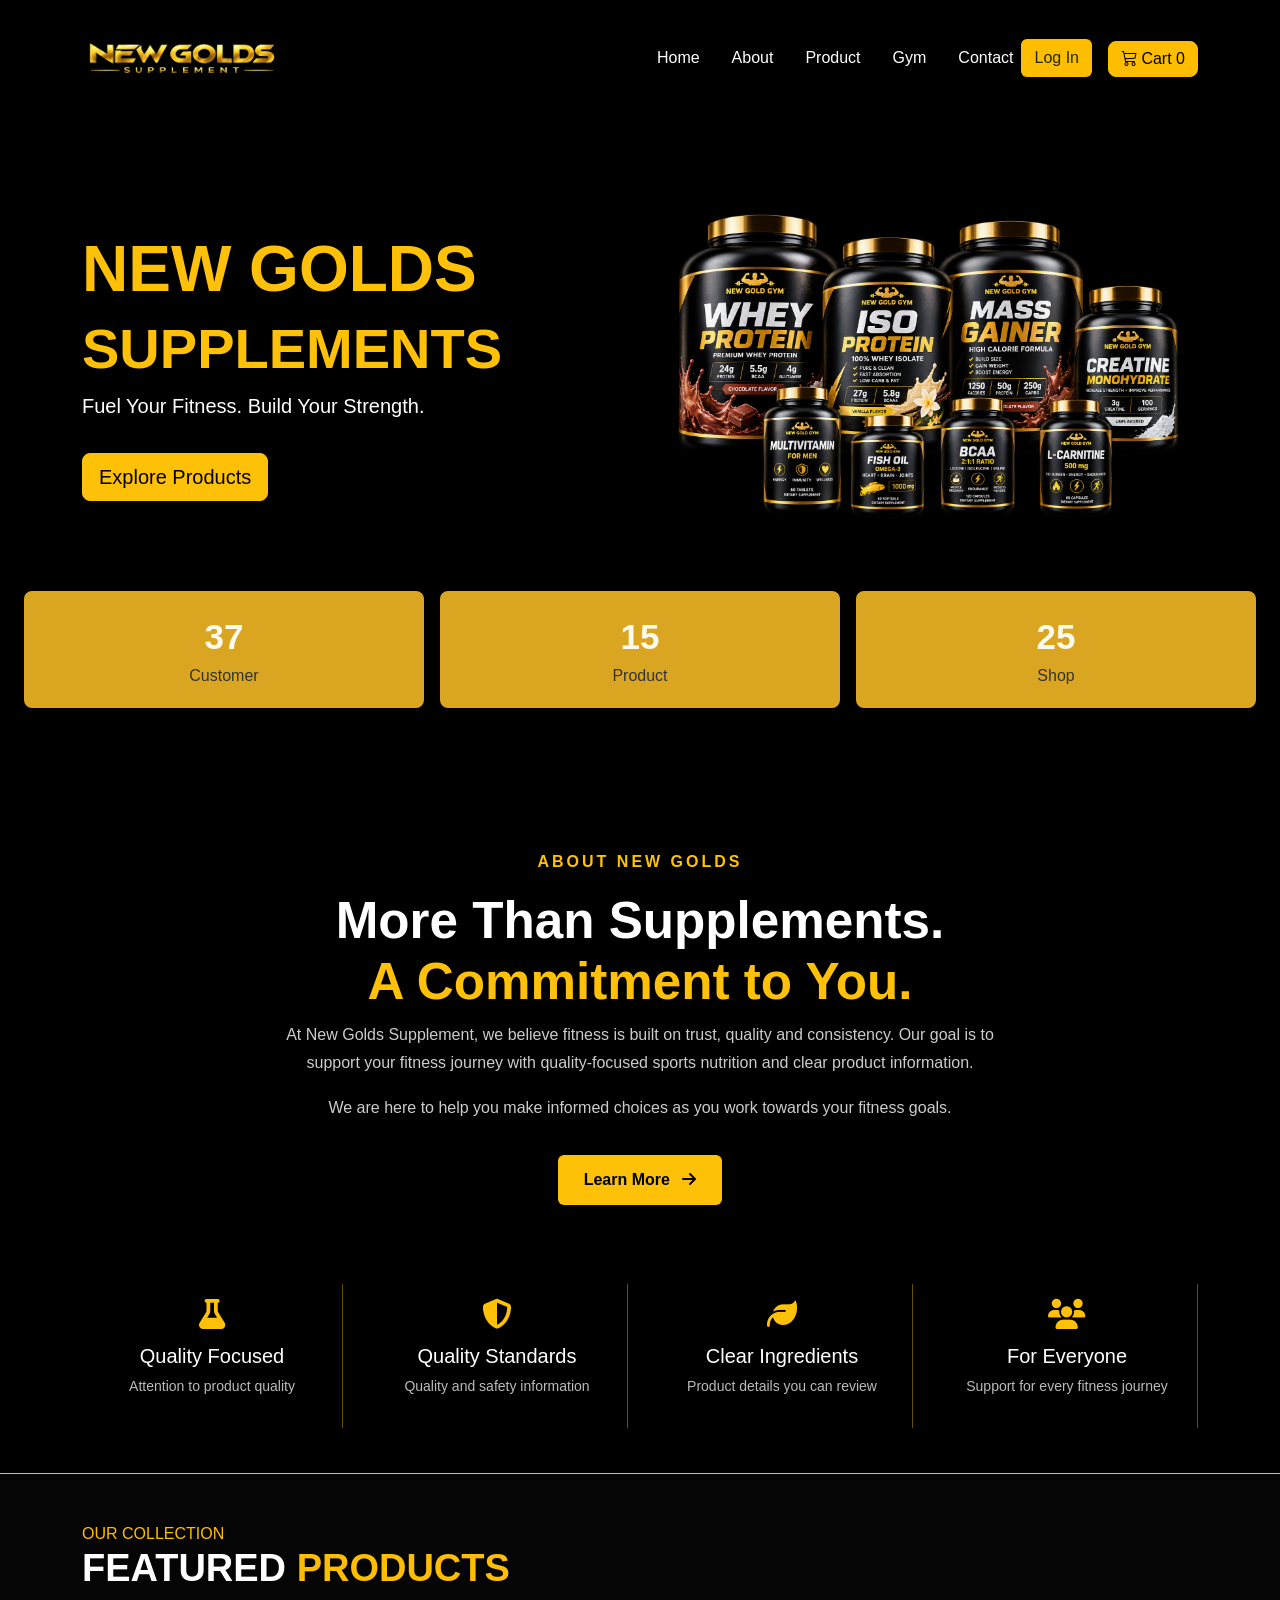
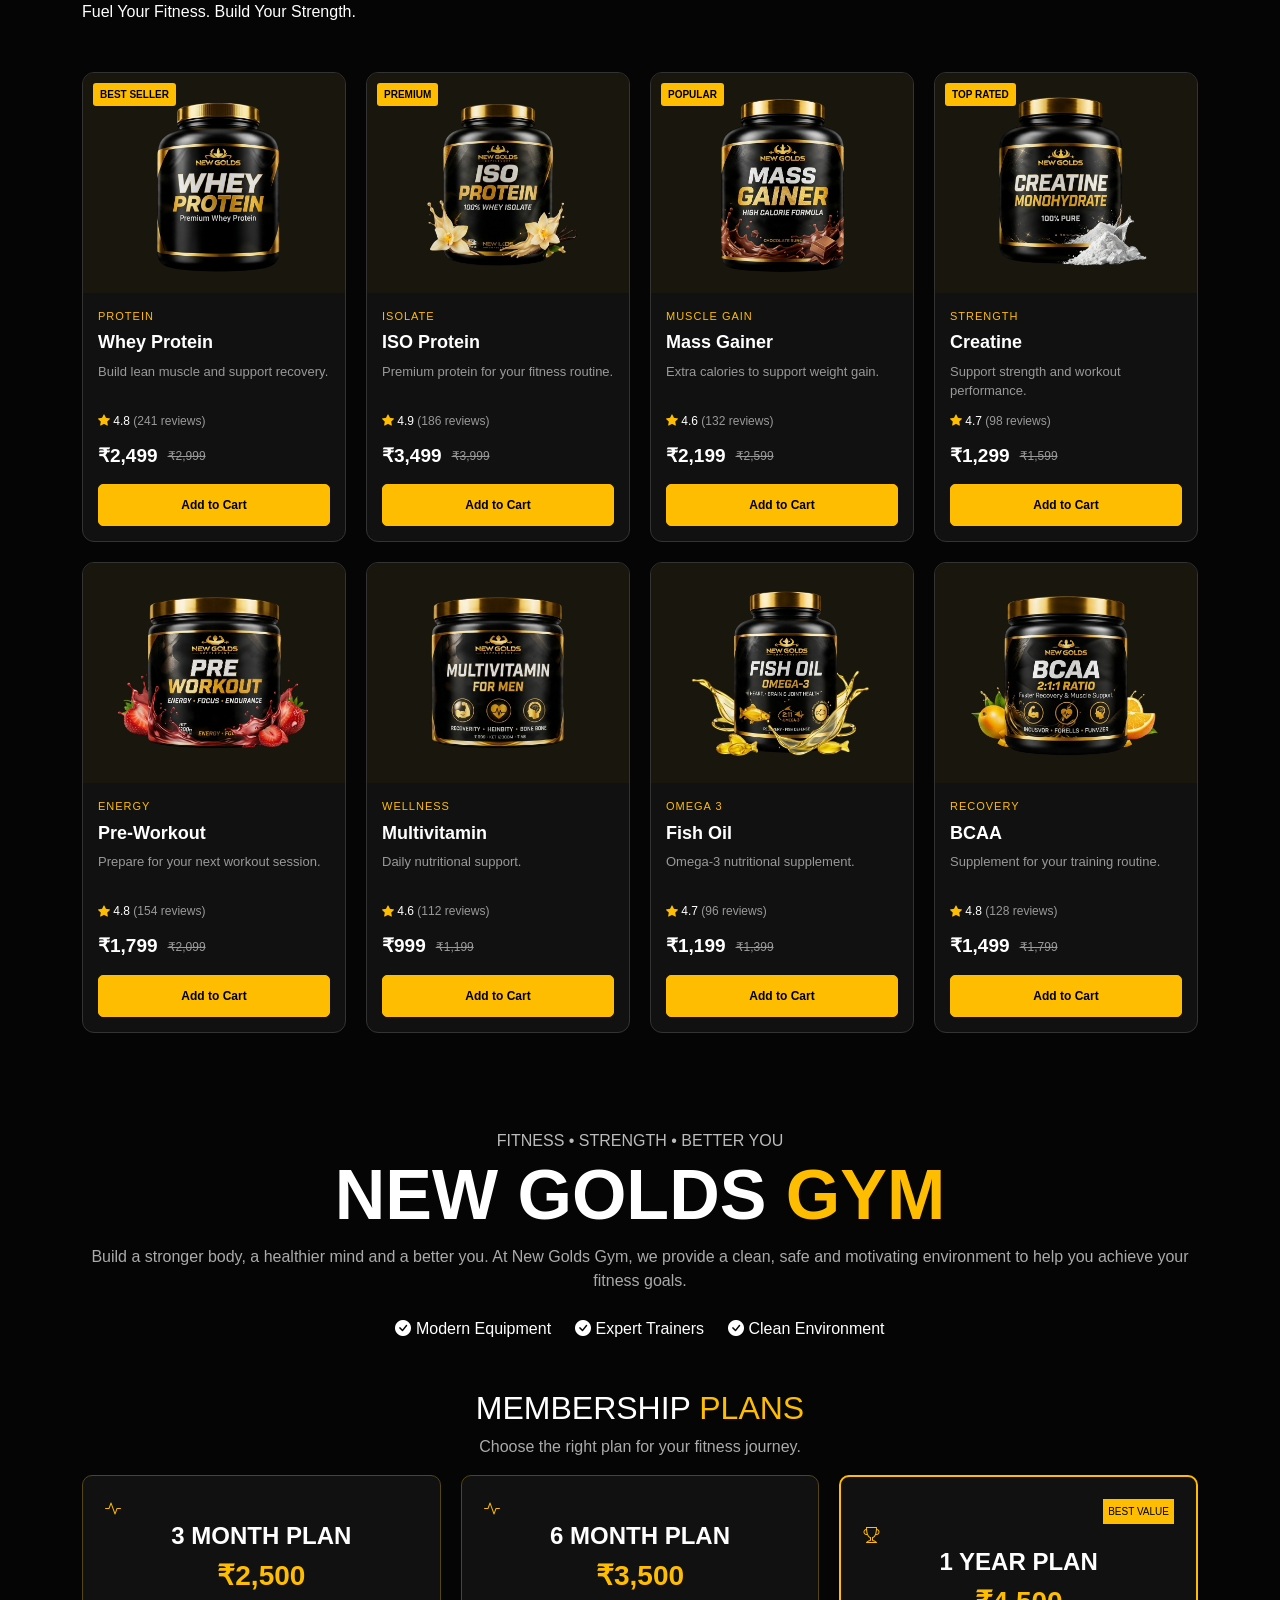
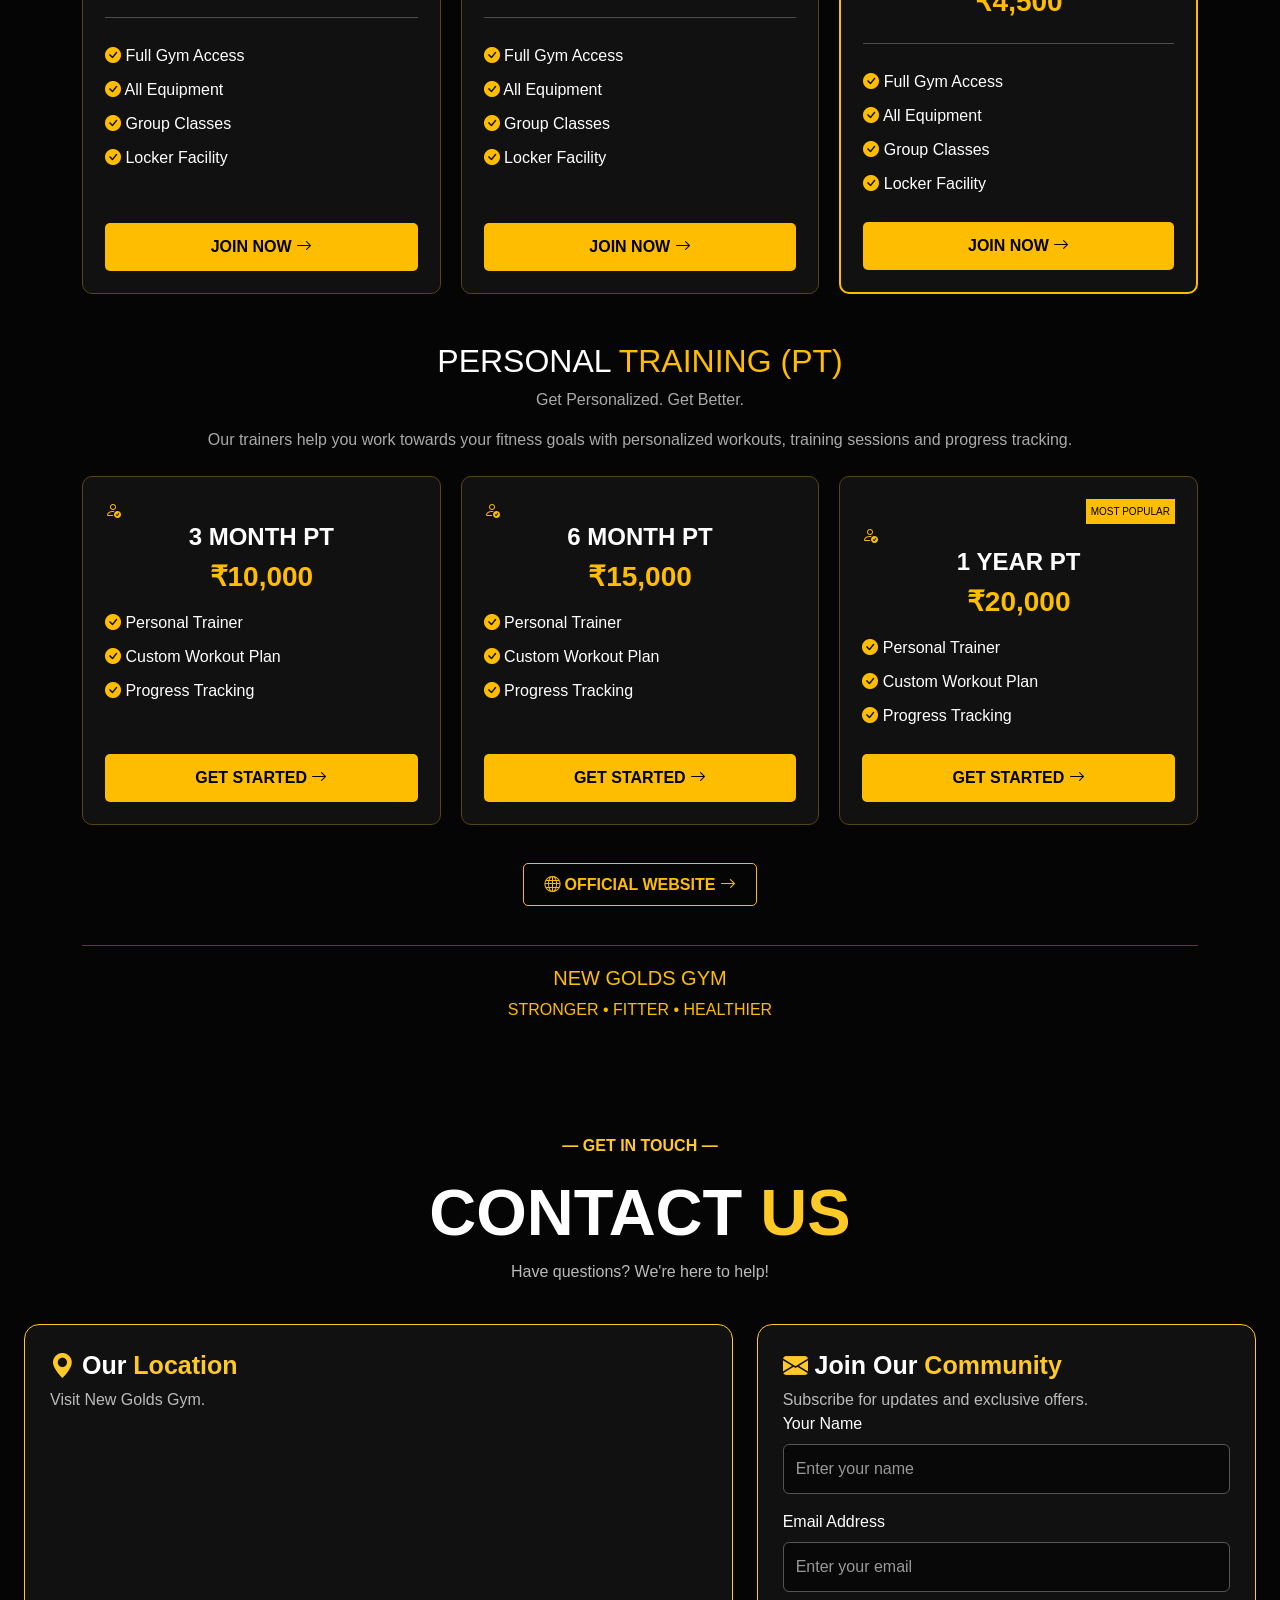
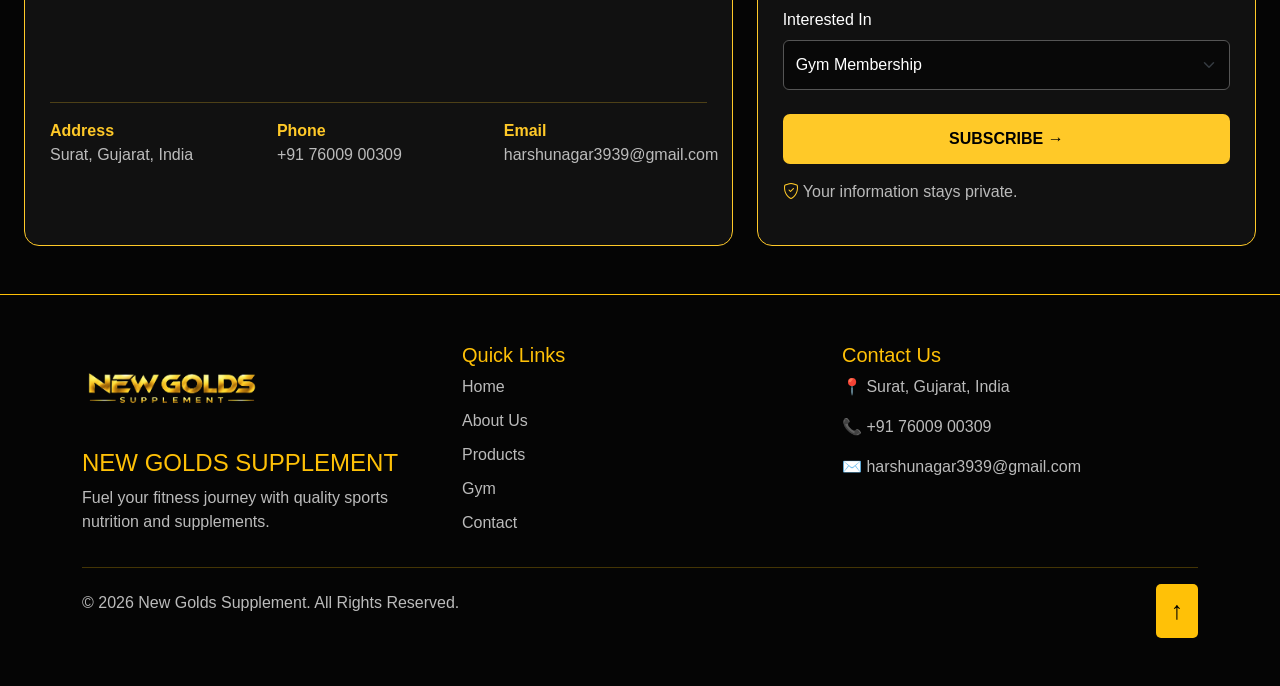
==== commit 07e98e3c: "suppliment" ====
--- a/index.html
+++ b/index.html
@@ -796,7 +796,7 @@
 
             <!-- Logo and About -->
             <div class="col-lg-4 col-md-6">
-                <img src="images/NEW_GOLDS_LOGO.png" alt="New Golds Logo"
+                <img src="image/NEW_GOLDS_LOGO.png" alt="New Golds Logo"
                      class="footer-logo mb-3">
 
                 <h4>NEW GOLDS SUPPLEMENT</h4>
